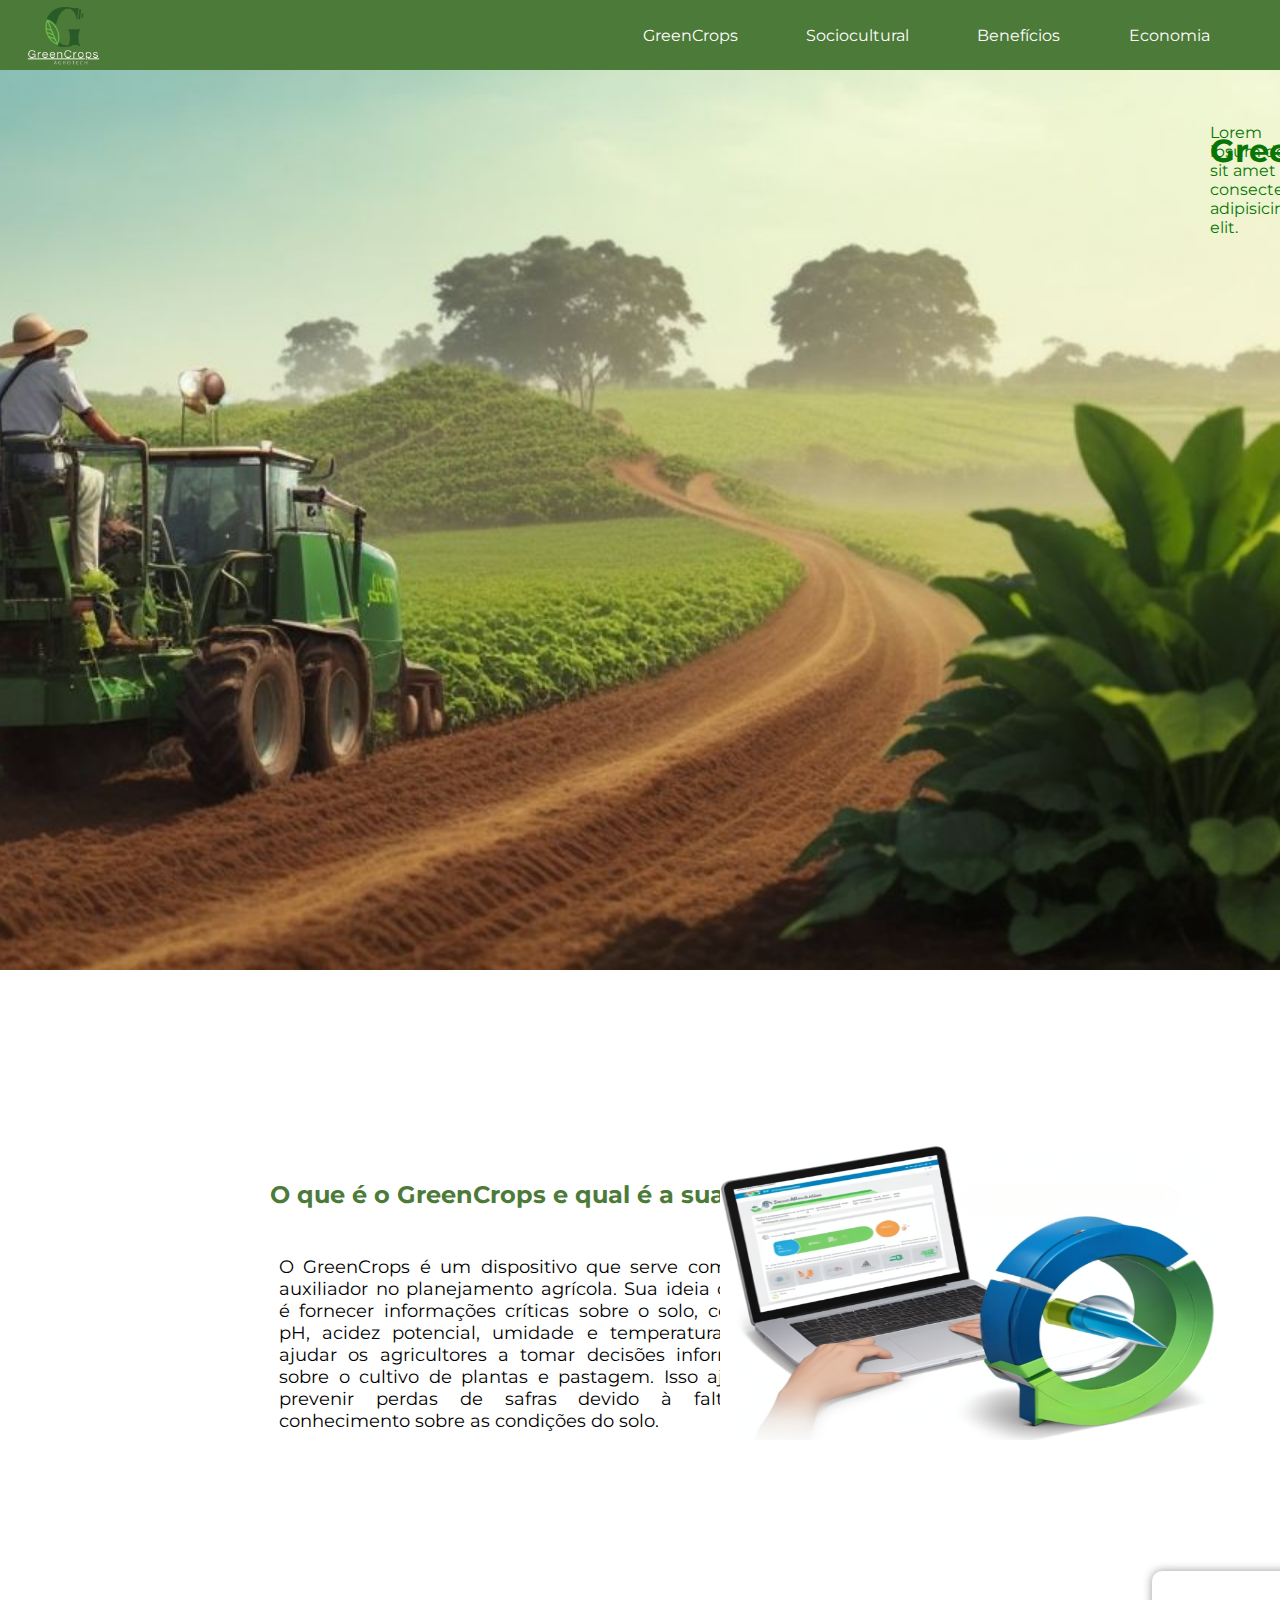
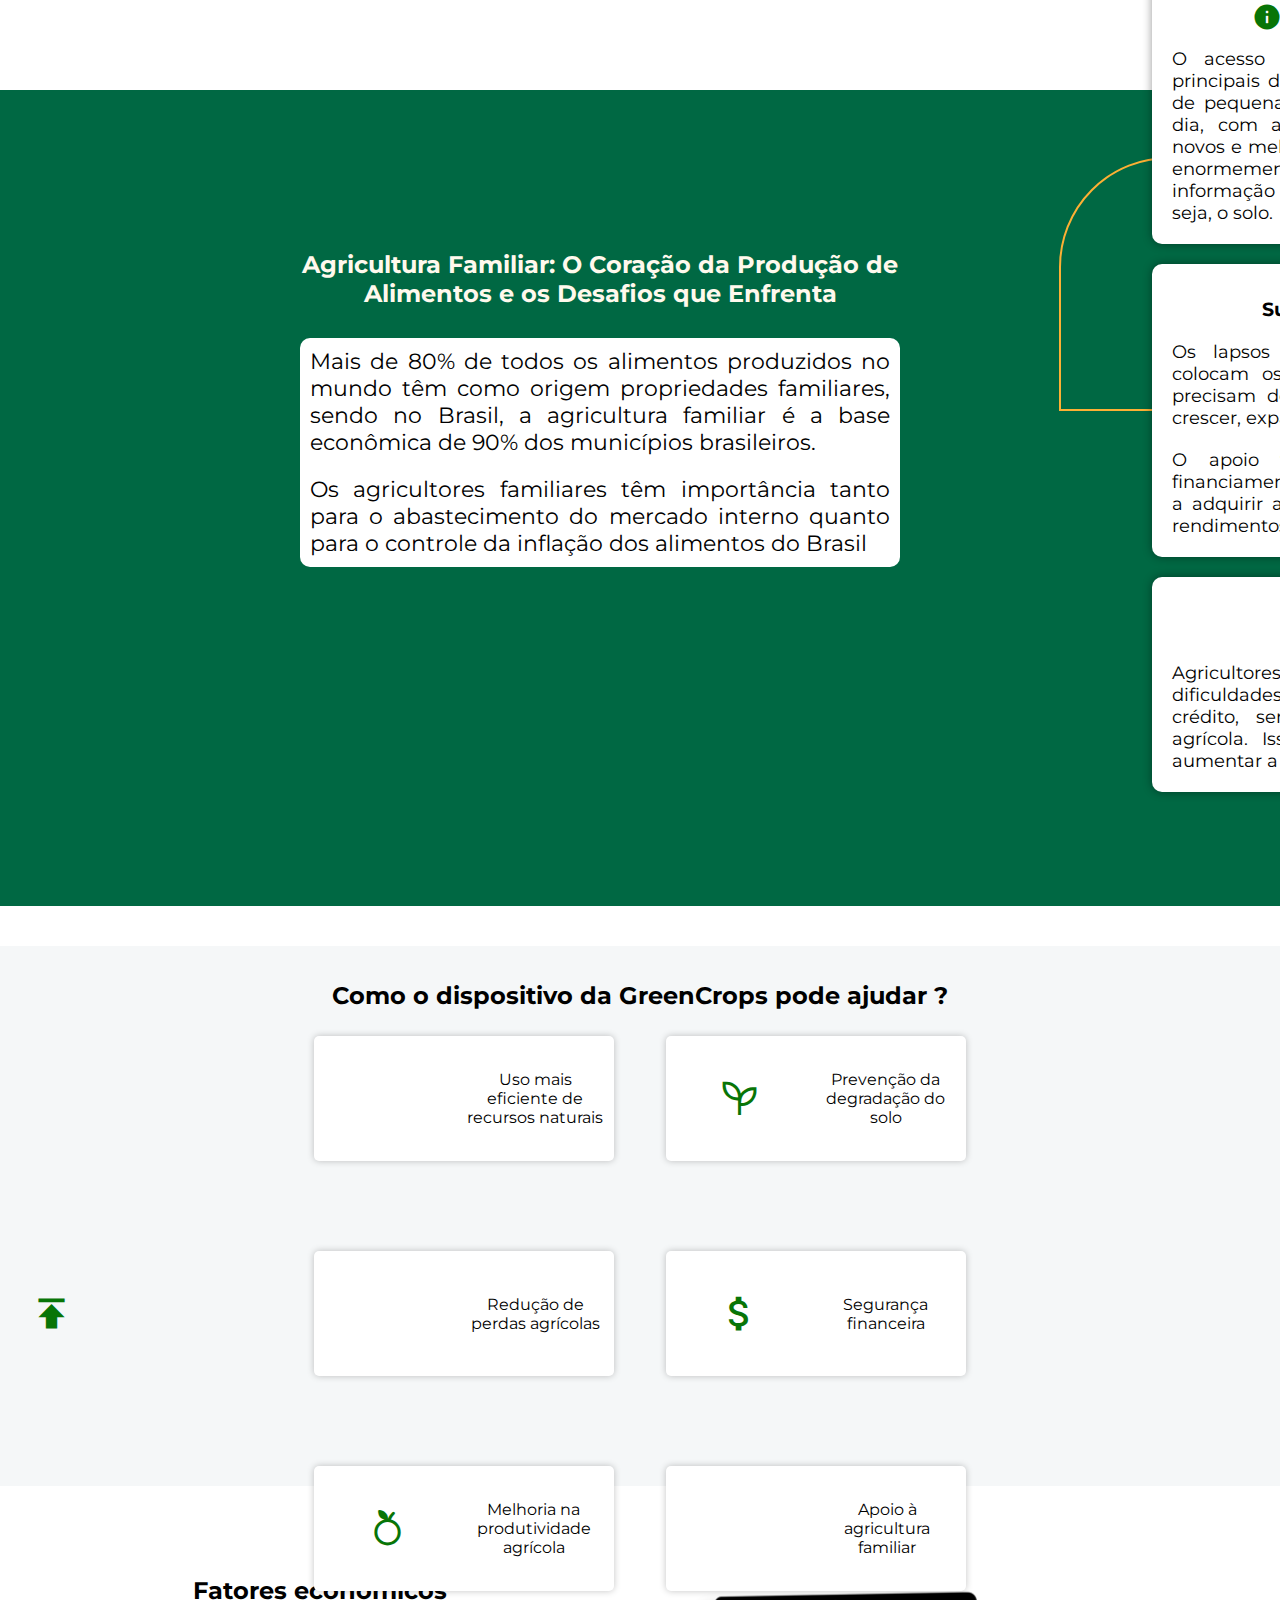
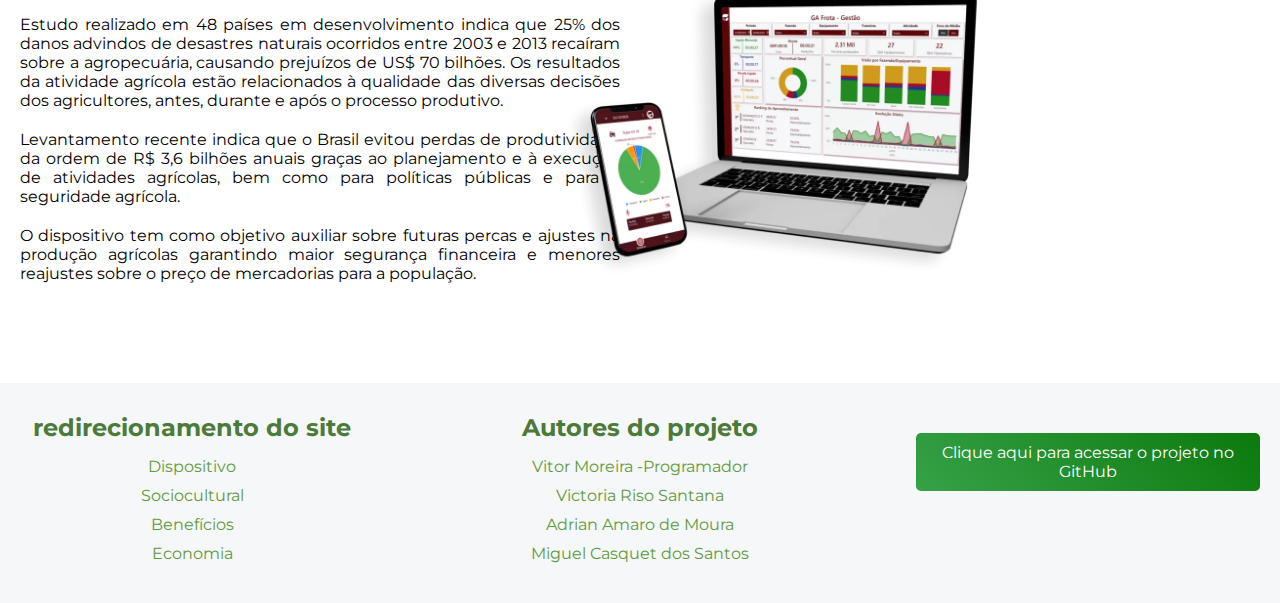
==== assets/index.html @ 0e56136f "DEUUU CERTO!!!!!!" ====
<!DOCTYPE html>
<html lang="pt-br">
<head>
    <meta charset="UTF-8">
    <meta name="viewport" content="width=device-width, initial-scale=1.0">
    <title>Projeto GreenCrops</title>
    <link rel="stylesheet" href="style.css">
    <link rel="stylesheet" href="../assets/animações.css">
    <link rel="shortcut icon" href="../conteúdo/Imagens/semeando.png" type="image/x-icon">
    <link href="https://fonts.googleapis.com/icon?family=Material+Icons" rel="stylesheet">
    <link rel="stylesheet" href="https://fonts.googleapis.com/css2?family=Material+Symbols+Outlined:opsz,wght,FILL,GRAD@20..48,100..700,0..1,-50..200" />
</head>
<body>
    <header>
        <nav>
            <div id="logo">

            </div>
            <ul class="menu-list">
                <li><a href="#container-inicio" class="scroll-adjust">GreenCrops</a></li>
                <li><a href="#container-elements-especial" class="scroll-adjust">Sociocultural</a></li> 
                <li><a href="#container-GrenCrops-ajuda">Benefícios</a></li>
                <li><a href="#container-economia">Economia</a></li>
            </ul>
        </nav>
    </header>
    <main>
        <div id="container-inicio">
            <h1>GreenCrops</h1>
            <p>Lorem ipsum dolor sit amet consectetur adipisicing elit.</p> <!--Frase a ser decidida aqui-->
            <div id="imagem-inicio">
                
            </div>
        </div>
        <div class="container-elements">
            <div id="dispositivo-container">
                <h2>O que é o GreenCrops e qual é a sua ideia central?</h2> <!--Talvez alterar o titulo-->
                <p>O GreenCrops é um dispositivo que serve como um auxiliador no planejamento agrícola. Sua ideia central é fornecer informações críticas sobre o solo, como o pH, acidez potencial, umidade e temperatura, para ajudar os agricultores a tomar decisões informadas sobre o cultivo de plantas e pastagem. Isso ajuda a prevenir perdas de safras devido à falta de conhecimento sobre as condições do solo.</p> 
            </div>
            <picture>
                <source media="(max-width: 670px)" srcset="#">
                <img src="../conteúdo/Imagens/imagem-dispositivo.png" alt="imagem-dispositivo">
            </picture>
        </div>
        <div id="container-elements-especial">
            <h2>Agricultura Familiar: O Coração da Produção de Alimentos e os Desafios que Enfrenta</h2>
            <div id="texto-ecossistema">
                <p>Mais de 80% de todos os alimentos produzidos no mundo têm como origem propriedades familiares, sendo no Brasil, a agricultura familiar é a base econômica de 90% dos municípios brasileiros.</p>
                <p> Os agricultores familiares têm importância tanto para o abastecimento do mercado interno quanto para o controle da inflação dos alimentos do Brasil</p>
            </div>
            <div id="bloco-amarelo">
                
            </div>
            <div class="caixas-ecossistema" id="caixa1">
                <div class="icone-ecossistema">
                    <span class="material-icons" id="icon1">
                        info
                    </span>
                </div>
                <div id="titulo01">
                    <h3>Falta de informação</h3>
                </div>
                <p>O acesso limitado à informação é um dos principais desafios que a maioria dos agricultores de pequena e grande escala enfrentam hoje em dia, com a maioria dos agricultores perdendo novos e melhores métodos de cultivo, o que limita enormemente sua produção, além da pouca informação sobre o tipo de meio de produção, ou seja, o solo.</p> 
            </div>
            <div class="caixas-ecossistema">
                <div class="icone-ecossistema">
                    <span class="material-icons" id="icon2">
                        savings
                    </span>                    
                </div>
                <div id="titulo02">
                    <h3>Suporte financeiro insuficiente</h3>
                </div>
                <p>Os lapsos encontrados nas práticas agrícolas colocam os agricultores em situações em que precisam de apoio financeiro para que possam crescer, expandir e melhorar seus rendimentos.</p>
                <p> O apoio financeiro, seja pelo governo ou financiamento privado, ajuda muito os agricultores a adquirir as melhores práticas e sementes para rendimentos agrícolas mais fáceis e produtivos</p>
            </div>
            <div class="caixas-ecossistema">
                <div class="icone-ecossistema">
                    <span class="material-icons" id="icon3">
                        agriculture
                    </span>
                </div>
                <div id="titulo03">
                    <h3>Falta de acesso a recursos</h3>
                </div>
                <p>Agricultores familiares muitas vezes enfrentam dificuldades no acesso a recursos, como terra, crédito, sementes de qualidade e tecnologia agrícola. Isso pode limitar sua capacidade de aumentar a produtividade.</p>
            </div>
        </div>
        <div id="container-GrenCrops-ajuda">
            <h2>Como o dispositivo da GreenCrops pode ajudar ?</h2>
            <div id="container-itens">
                <div class="itens">
                    <span class="material-icons">
                        water_drop
                    </span>
                    <p>Uso mais eficiente de recursos naturais</p>
                </div>
                <div class="itens">
                    <span class="material-symbols-outlined">
                        psychiatry
                    </span>
                    <p>Prevenção da degradação do solo</p>
                </div>
                <div class="itens">
                    <span class="material-icons">
                        published_with_changes
                    </span>
                    <p>Redução de perdas agrícolas</p>
                </div>
                <div class="itens">
                    <span class="material-icons">
                        attach_money
                    </span>
                    <p>Segurança financeira</p>
                </div>
                <div class="itens">
                    <span class="material-symbols-outlined">
                        nutrition
                    </span>
                    <p>Melhoria na produtividade agrícola</p>
                </div>
                <div class="itens">
                    <span class="material-icons">
                        front_loader
                    </span>
                    <p>Apoio à agricultura familiar</p>
                </div>
            </div>
        </div>
        <div id="container-economia">
            <div id="conteudo-economia">
                <h2>Fatores econômicos</h2>
                <p>Estudo realizado em 48 países em desenvolvimento indica que 25% dos danos advindos de desastres naturais ocorridos entre 2003 e 2013 recaíram sobre a agropecuária, causando prejuízos de US$ 70 bilhões. Os resultados da atividade agrícola estão relacionados à qualidade das diversas decisões dos agricultores, antes, durante e após o processo produtivo.</p>
                <p>Levantamento recente indica que o Brasil evitou perdas de produtividade da ordem de R$ 3,6 bilhões anuais graças ao planejamento e à execução de atividades agrícolas, bem como para políticas públicas e para a seguridade agrícola. </p>
                <p>O dispositivo tem como objetivo auxiliar sobre futuras percas e ajustes na produção agrícolas garantindo maior segurança financeira e menores reajustes sobre o preço de mercadorias para a população.</p>
            </div>
            <div id="imagem-economia">
                <img src="../conteúdo/Imagens/GreenCrops.webp" alt="imagem ralacionada a economia">
            </div>
        </div>
    </main>
    <footer>
        <div id="redirecionamento">
            <h3>redirecionamento do site</h3>
            <ul>
                <li><a href="#container-inicio" class="scroll-adjust">Dispositivo</a></li>
                <li><a href="#container-elements-especial" class="scroll-adjust">Sociocultural</a></li>
                <li><a href="#container-GrenCrops-ajuda">Benefícios</a></li>
                <li><a href="#container-economia">Economia</a></li>
            </ul>
        </div>
        <div>
            <h3>Autores do projeto</h3>
            <ul>
                <li><a href="https://github.com/DEVitor0">Vitor Moreira -Programador</a></li>
                <li><a href="#">Victoria Riso Santana</a></li>
                <li><a href="#">Adrian Amaro de Moura</a></li>
                <li><a href="#">Miguel Casquet dos Santos</a></li>
            </ul>
        </div>
        <div id="projeto-github">
            <a href="https://github.com/DEVitor0/Projeto-GreenCrops" target="_blank">Clique aqui para acessar o projeto no GitHub</a>
        </div>
    </footer>
</body>
<script src="script.js"></script>
</html>
---- assets/style.css ----
@charset "UTF-8";

@import url('https://fonts.googleapis.com/css2?family=Montserrat&display=swap');

* {
    padding: 0;
    margin: 0;
}

:root {
    --cor-menu: #ffffff;
    --cor-fundo: #F5F7F8;
    --cor0: #FFF9ED;
    --cor1: #4c7a39;
    --cor2: #619a3d;
    --cor3: #087507;
    --fonte: 'Montserrat', sans-serif;
    /*Escolher uma fonte para o site*/
}

html, body {
    overflow-x: hidden;
    font-family: var(--fonte);
}

nav {
    width: 100vw;
    height: 70px;
    background-color: var(--cor1);
    display: flex;
    flex-direction: row;
    flex-wrap: nowrap;
    justify-content: space-evenly;
    align-items: flex-end;
    gap: 30vw;
    /*Use gap caso queira jogar mais para direita o elemento*/
}

#logo {
    background-image: url("../conteúdo/Imagens/Verde e Laranja Minimalista Agricultura Logo/4.png");
    background-size: cover;
    width: 150px;
    height: 114px;
    position: relative;
    top: 4px;
    right: 50px;
}


nav a {
    text-decoration: none;
    margin: 1.5vw;
    padding-right: 13px;
    padding-left: 13px;
    color: var(--cor-menu);
    position: relative;
    top: -15px;
}

.menu-list a:hover:before {
    content: "";
    position: absolute;
    width: 100%;
    height: 2px;
    background-color: var(--cor0); 
    bottom: -5px;
    left: 0;
    transform: scaleX(0);
    transform-origin: 0 50%;
    transition: transform 0.25s;
    z-index: 1;
  }
  
  .menu-list a:hover:before {
    transform: scaleX(1);
  }
  
  .menu-list a:before {
    content: "";
    position: absolute;
    width: 100%;
    height: 2px; 
    background-color: var(--cor0); 
    bottom: -5px;
    left: 0;
    transform: scaleX(0); 
    transform-origin: 0 50%; 
    transition: transform 0.25s;
    z-index: 1;
  }  

nav > ul > li {
    display: inline-block;
    position: relative;
    top: -10px;
}

main {
    width: 100vw;
    height: 100%;
}

#container-inicio {
    color: var(--cor3);
    position: relative;
}

#imagem-inicio {
    position: relative;
    width: 100%;
    height: 900px;
    z-index: 1;
    background-image: url("../conteúdo/Imagens/imagem-inicial2.jpeg");
    background-size: cover;
    background-repeat: no-repeat;
    background-position: center right;
}

#container-inicio > p {
    color: var(--cor3);
    position: absolute;
    top: 110px; 
    left: 1210px;
    transform: translate(0, -50%); 
    z-index: 2; 
}

#container-inicio > h1 {
    color: var(--cor3);
    position: absolute;
    top: 80px; 
    left: 1210px;
    transform: translate(0, -50%); 
    z-index: 2; 
}

.container-elements {
    width: 100vw;
    height: 80vh;
    display: flex;
}

#dispositivo-container, picture {
    height: 100%;
    width: 50vw;
}

#dispositivo-container > h2{
    position: relative;
    color: var(--cor1);
    top: 210px;
    left: 270px;
}

#dispositivo-container > p {
    max-width: 500px;
    text-align: justify;
    font-size: 18px;
    margin: 27px 0px 10px;
    position: relative;
    top: 230px;
    left: 279px;
}

picture > img {
    position: relative;
    top: 170px;
    left: 80px;
    width: 500px;
    height: 300px;
}

#container-elements-especial {
    width: 1903px;
    height: 816px;
    background-color: #006843;

    display: flex;
    flex-direction: column;
    align-items: flex-end;
    z-index: 1;
}

#bloco-amarelo {
    width: 700px;
    min-height: unset;
    padding-bottom: 250px;
    border: 2px solid #FDB034;
    border-top-left-radius: 110px;
    border-bottom-right-radius: 110px;
    z-index: 2;
    position: relative;
    top: -220px;
    right: 140px;
}

.caixas-ecossistema {
    width: 481px;
    height: 554px;
    border-radius: 10px;
    margin-bottom: 20px;
    position: relative;
    right: 250px;
    bottom: 660px;
    background-color: #ffffff;
    box-shadow: 0px 0px 10px rgba(0, 0, 0, 0.411);
    padding: 10px;
    z-index: 3;
}

#icon1 {
    font-size: 30px;
    position: relative;
    top: 21px;
    left: 90px;
    color: var(--cor3);
}

#icon2 {
    font-size: 30px;
    position: relative;
    top: 21px;
    left: 40px;
    color: var(--cor3);
}

#icon3 {
    font-size: 38px;
    position: relative;
    top: 21px;
    left: 40px;
    color: var(--cor3);
}

#titulo01 > h3 {
    position: relative;
    left: 150px;
    top: -10px;
}

#titulo02 > h3 {
    position: relative;
    left: 100px;
    top: -10px;
}

#titulo03 > h3 {
    position: relative;
    left: 130px;
    top: -11px;
}

.caixas-ecossistema > p {
    font-size: 18px;
    padding: 10px;
    text-align: justify;
}

#container-elements-especial > h2 {
    width: 600px;
    align-self: flex-start;
    position: relative;
    top: 160px;
    left: 300px;
    color: var(--cor0);
    text-align: center;
}

#texto-ecossistema {
    align-self: flex-start;
    position: relative;
    top: 190px;
    left: 300px;
    width: 600px;
    height: 500px;
    color: black;
    background-color: white;
    border-radius: 10px;

}

#texto-ecossistema > p {
    font-size: 22px;
    padding: 10px;
    text-align: justify;
}

#container-GrenCrops-ajuda {
    width: 100vw;
    height: 60vh;
    margin-top: 40px;
    background-color: var(--cor-fundo);
    position: relative;
}

#container-GrenCrops-ajuda > h2 {
    position: absolute;
    top: 9%;
    left: 50%;
    transform: translate(-50%, -50%);
}

#container-itens {
    width: 55vw;
    height: 50vh;
    display: flex;
    flex-direction: row;
    flex-wrap: wrap;
    justify-content: space-around;
    align-items: center;
    margin: auto;
}

.itens {
    width: 300px;
    height: 125px;
    background-color: white;
    margin-top: 10vh;
    border-radius: 5px;
    box-shadow: 0px 0px 7px rgba(0, 0, 0, 0.233);
    display: flex;
}

.itens > .material-icons, .itens > .material-symbols-outlined {
    width: 50%;
    height: 100%;
    font-size: 5vh;
    display: flex; 
    text-align: center; 
    align-items: center;
    justify-content: center;
    color: #087507;
}

.itens > p {
    width: 50%;
    height: 100%;
    text-align: center; 
    display: flex; 
    align-items: center;
    padding-right: 7.3px;
}

#container-economia {
    width: 100%;
    height: 100%;
    margin-top: 10vh;
    margin-bottom: 10vh;
    display: flex;
}

#conteudo-economia {
width: 50vw; 
height: 80%; 
display: flex;
flex-direction: column;
justify-content: center;
align-items: center;
text-align: justify;
}
  
#conteudo-economia h2 {
    margin: 0;
}

#conteudo-economia p {
    max-width: 600px;
    padding: 10px;
}
  
#imagem-economia {
width: 50vw;
height: 80%;
display: flex;
justify-content: center;
align-items: center;
}
  
#imagem-economia img {
width: 500px;
height: 300px;
display: block;
margin-right: 25vw;
}

/* Estilo para o footer */
footer {
    background-color: #F5F7F8;
    padding: 30px 0;
    color: var(--cor3);
    display: flex;
    justify-content: space-between;
    flex-wrap: wrap;
}

/* Estilo para as seções do footer */
footer div {
    width: 30%; /* Divide o footer em três colunas */
    padding: 0 20px;
    box-sizing: border-box;
    text-align: center;
}

/* Estilo para os títulos do footer */
footer h3 {
    font-size: 24px;
    margin-bottom: 15px;
    color: var(--cor1);
}

/* Estilo para a lista de links no footer */
footer ul {
    list-style: none;
    padding: 0;
}

/* Estilo para os links no footer */
footer a {
    text-decoration: none;
    color: var(--cor2);
    display: block;
    margin-bottom: 10px;
    transition: color 0.3s;
}

/* Efeito de hover para os links no footer */
footer a:hover {
    color: var(--cor1);
}

/* Estilo para os links externos no footer */
footer a.external-link {
    color: var(--cor3);
    font-weight: bold;
}

/* Animação de risco para os nomes dos autores */
footer li a {
    position: relative;
    overflow: hidden;
    text-decoration: none; /* Remova a decoração do link */
}

footer li a:before {
    content: "";
    position: absolute;
    width: 100%;
    height: 2px;
    background-color: var(--cor0);
    bottom: -5px;
    left: 0;
    transform: scaleX(0);
    transform-origin: 0 50%;
    transition: transform 0.25s;
    z-index: 1;
}

footer li a:hover:before {
    transform: scaleX(1);
}

#projeto-github a {
    display: inline-block;
    text-decoration: none;
    padding: 10px 20px;
    border-radius: 5px;
    margin-top: 20px;
    background: linear-gradient(45deg, #3CA851, #087507, #3CA851, #087507);
    background-size: 400% 200%;
    transition: 1.5s cubic-bezier(0.5, 0.1, 0.4, 0.9);
    color: #FFF;
    position: relative;
    overflow: hidden;
}

#projeto-github a:hover {
    transform: translateY(-5px);
    box-shadow: 0 5px 10px rgba(0, 0, 0, 0.2);
    animation: brilho 3.5s ease-in infinite;
}

@keyframes brilho {
    0% {
        background-position: 0 0;
    }
    100% {
        background-position: 100% 0;
    }
}
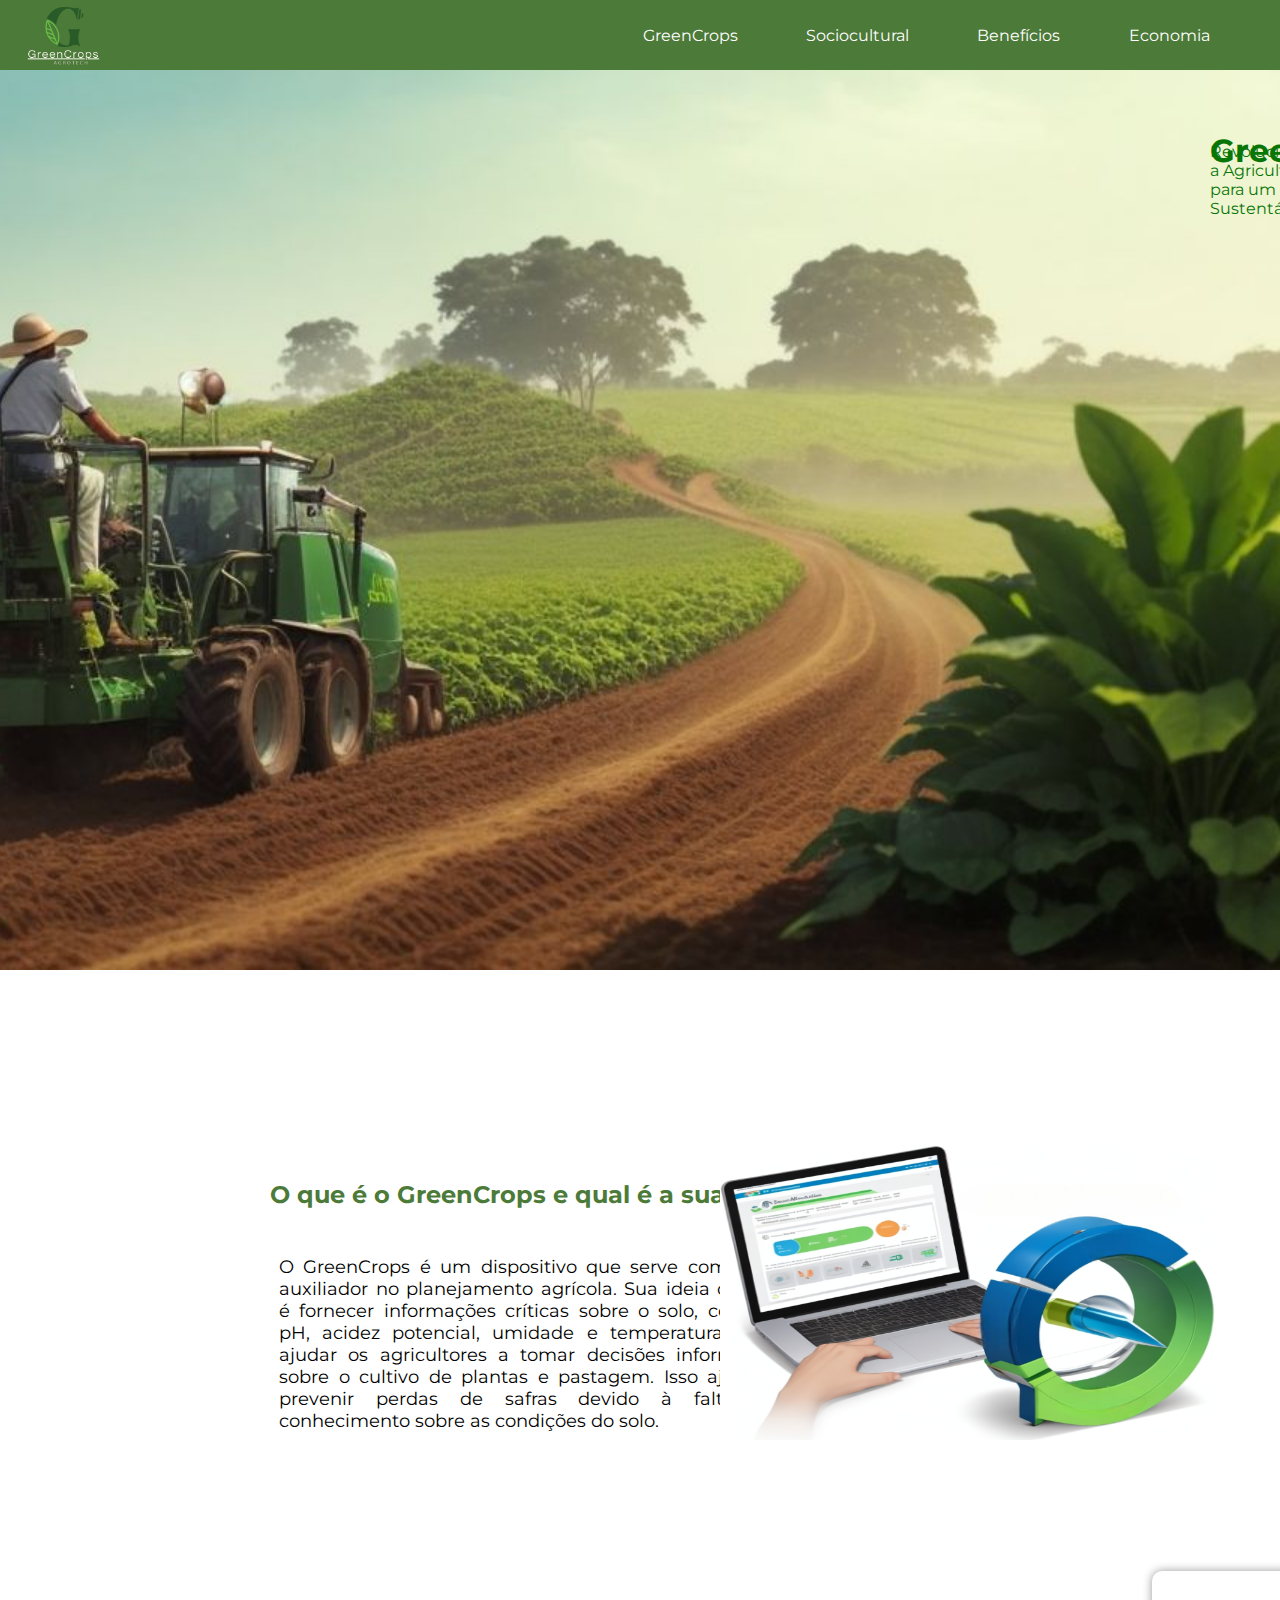
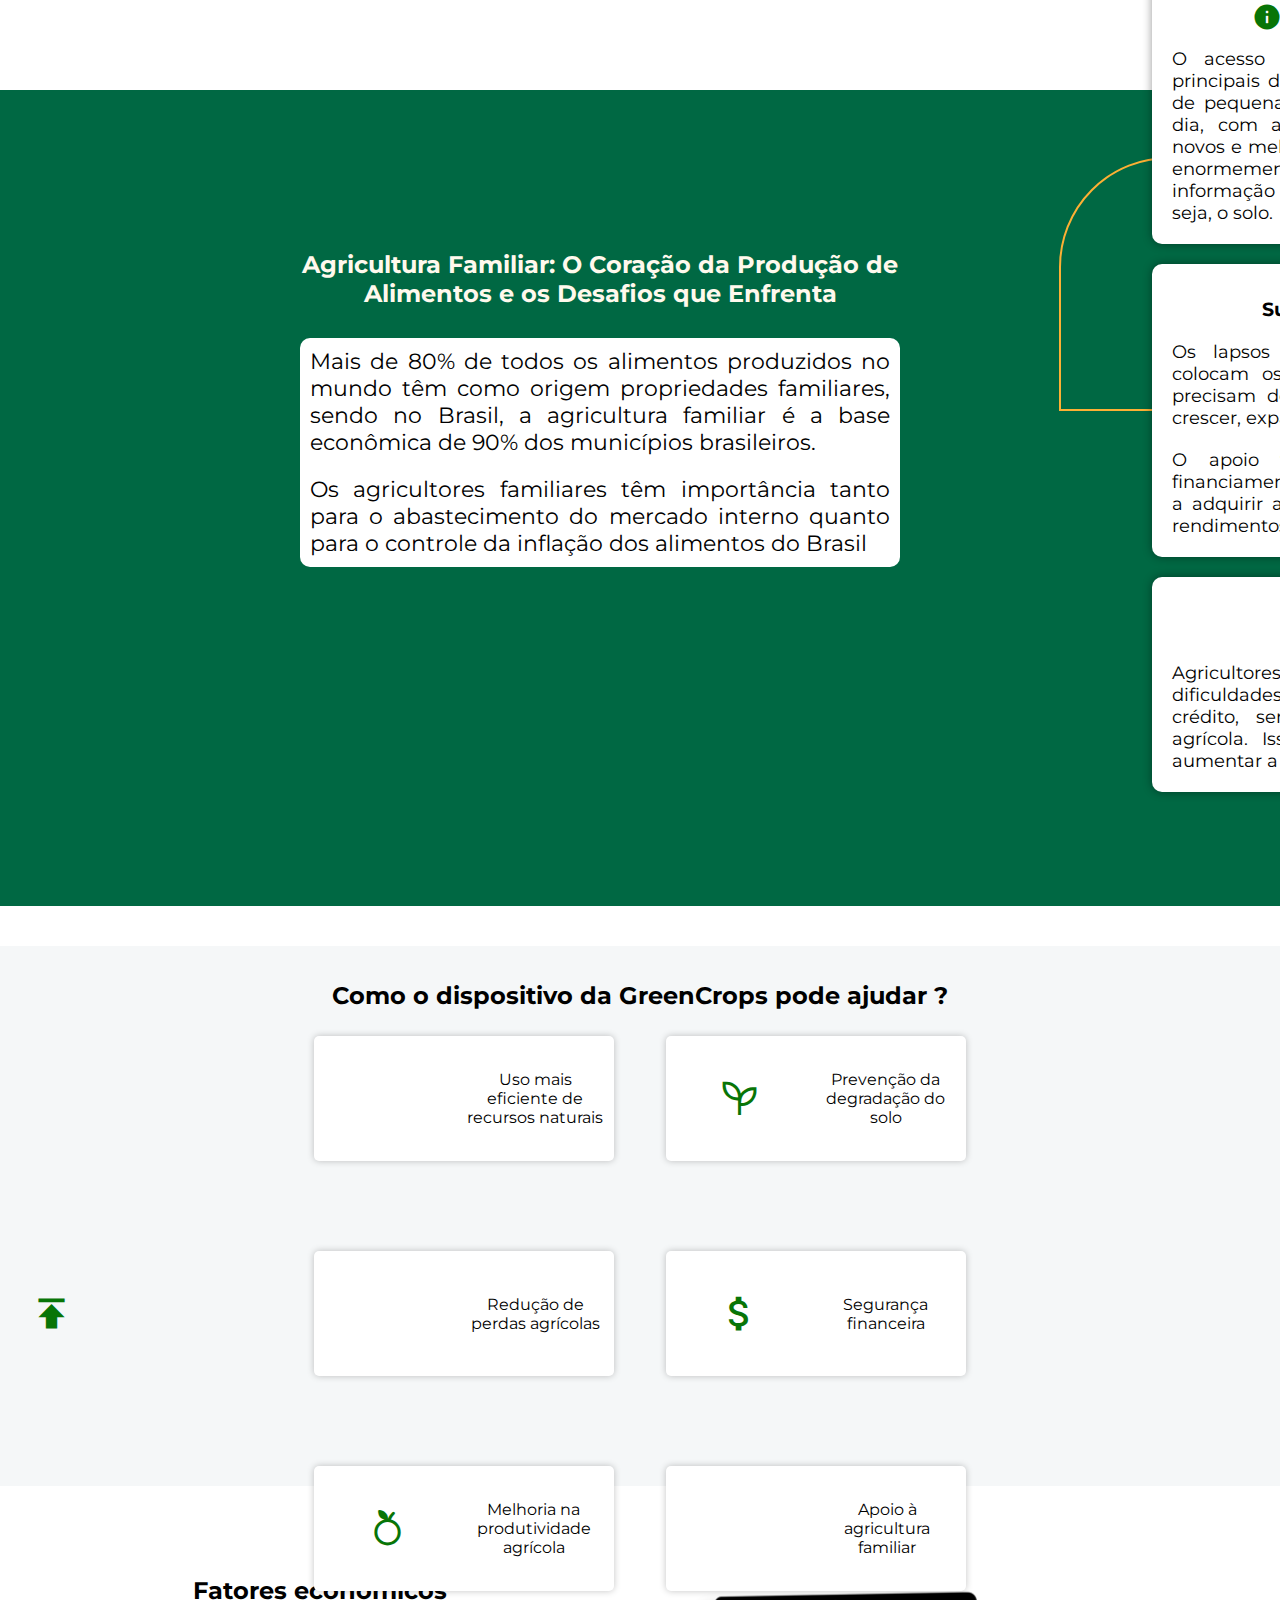
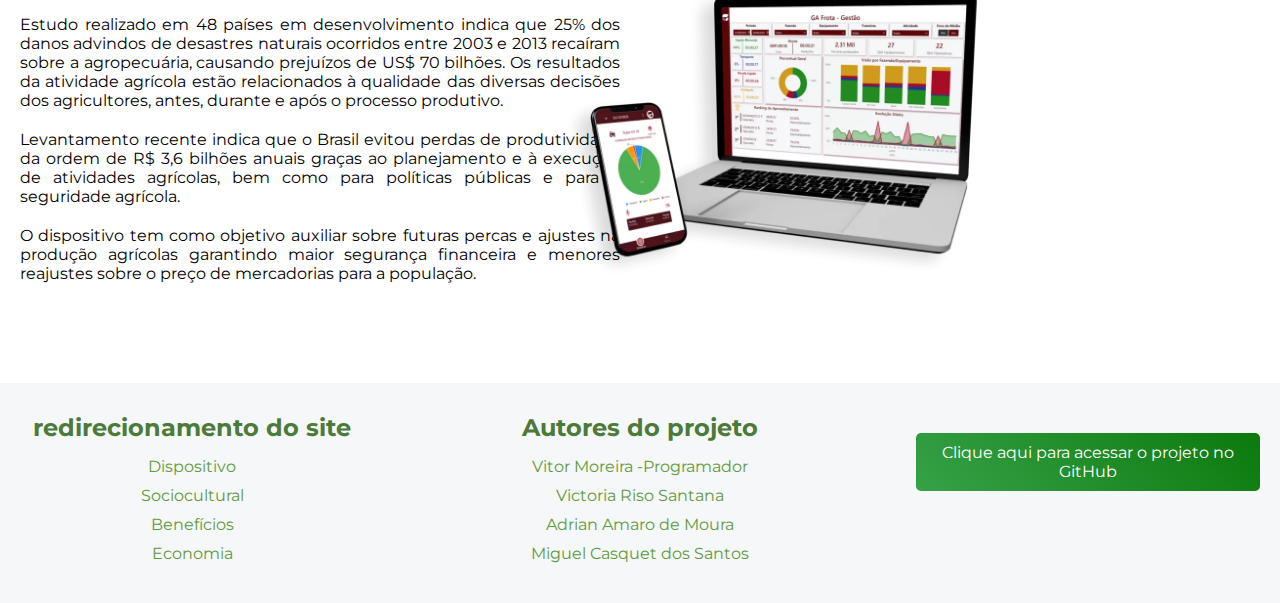
==== commit cf619bfa: "resolução do problema para o menu hamburguinho" ====
--- a/assets/index.html
+++ b/assets/index.html
@@ -4,8 +4,9 @@
     <meta charset="UTF-8">
     <meta name="viewport" content="width=device-width, initial-scale=1.0">
     <title>Projeto GreenCrops</title>
-    <link rel="stylesheet" href="style.css">
-    <link rel="stylesheet" href="../assets/animações.css">
+    <link rel="stylesheet" href="../assets/estilos/style.css">
+    <link rel="stylesheet" href="../assets/estilos/celular.css">
+    <link rel="stylesheet" href="../assets/estilos/notebook.css">
     <link rel="shortcut icon" href="../conteúdo/Imagens/semeando.png" type="image/x-icon">
     <link href="https://fonts.googleapis.com/icon?family=Material+Icons" rel="stylesheet">
     <link rel="stylesheet" href="https://fonts.googleapis.com/css2?family=Material+Symbols+Outlined:opsz,wght,FILL,GRAD@20..48,100..700,0..1,-50..200" />
@@ -16,6 +17,11 @@
             <div id="logo">
 
             </div>
+            <div class="hamburger">
+                <span class="bar"></span>
+                <span class="bar"></span>
+                <span class="bar"></span>
+            </div>              
             <ul class="menu-list">
                 <li><a href="#container-inicio" class="scroll-adjust">GreenCrops</a></li>
                 <li><a href="#container-elements-especial" class="scroll-adjust">Sociocultural</a></li> 
@@ -26,15 +32,15 @@
     </header>
     <main>
         <div id="container-inicio">
-            <h1>GreenCrops</h1>
-            <p>Lorem ipsum dolor sit amet consectetur adipisicing elit.</p> <!--Frase a ser decidida aqui-->
+            <h1 class="menu-hidden">GreenCrops</h1>
+            <p class="menu-hidden">Revolucionando a Agricultura para um Futuro Sustentável.</p>
             <div id="imagem-inicio">
                 
             </div>
         </div>
         <div class="container-elements">
             <div id="dispositivo-container">
-                <h2>O que é o GreenCrops e qual é a sua ideia central?</h2> <!--Talvez alterar o titulo-->
+                <h2>O que é o GreenCrops e qual é a sua ideia central?</h2>
                 <p>O GreenCrops é um dispositivo que serve como um auxiliador no planejamento agrícola. Sua ideia central é fornecer informações críticas sobre o solo, como o pH, acidez potencial, umidade e temperatura, para ajudar os agricultores a tomar decisões informadas sobre o cultivo de plantas e pastagem. Isso ajuda a prevenir perdas de safras devido à falta de conhecimento sobre as condições do solo.</p> 
             </div>
             <picture>
@@ -164,4 +170,5 @@
     </footer>
 </body>
 <script src="script.js"></script>
+<script src="celular.js"></script>
 </html>--- a/assets/estilos/style.css
+++ b/assets/estilos/style.css
@@ -0,0 +1,507 @@
+@charset "UTF-8";
+
+@import url('https://fonts.googleapis.com/css2?family=Montserrat&display=swap');
+
+* {
+    padding: 0;
+    margin: 0;
+    list-style: none;
+}
+
+:root {
+    --cor-menu: #ffffff;
+    --cor-fundo: #F5F7F8;
+    --cor0: #FFF9ED;
+    --cor1: #4c7a39;
+    --cor2: #619a3d;
+    --cor3: #087507;
+    --fonte: 'Montserrat', sans-serif;
+}
+
+html, body {
+    overflow-x: hidden;
+    font-family: var(--fonte);
+}
+
+nav {
+    width: 100vw;
+    height: 70px;
+    background-color: var(--cor1);
+    display: flex;
+    flex-direction: row;
+    flex-wrap: nowrap;
+    justify-content: space-evenly;
+    align-items: flex-end;
+    gap: 30vw;
+    /*Use gap caso queira jogar mais para direita o elemento*/
+}
+
+.hamburger {
+    display: none;
+    margin-bottom: 20px; 
+    flex-direction: column;
+    cursor: pointer;
+    position: relative;
+}
+
+.bar {
+    width: 25px;
+    height: 3px;
+    background-color: var(--cor-menu);
+    margin: 3px 0;
+    transition: 0.4s;
+}
+
+.hamburger.active .bar:nth-child(1) {
+    transform: translateY(9px) rotate(45deg);
+}
+
+.hamburger.active .bar:nth-child(2) {
+    opacity: 0;
+}
+
+.hamburger.active .bar:nth-child(3) {
+    transform: translateY(-9px) rotate(-45deg);
+}
+
+#logo {
+    background-image: url("/conteúdo/Imagens/Verde%20e%20Laranja%20Minimalista%20Agricultura%20Logo/4.png");
+    background-size: cover;
+    width: 150px;
+    height: 114px;
+    position: relative;
+    top: 4px;
+    right: 50px;
+}
+
+
+nav a {
+    text-decoration: none;
+    margin: 1.5vw;
+    padding-right: 13px;
+    padding-left: 13px;
+    color: var(--cor-menu);
+    position: relative;
+    top: -15px;
+}
+
+.menu-list a:hover:before {
+    content: "";
+    position: absolute;
+    width: 100%;
+    height: 2px;
+    background-color: var(--cor0); 
+    bottom: -5px;
+    left: 0;
+    transform: scaleX(0);
+    transform-origin: 0 50%;
+    transition: transform 0.25s;
+    z-index: 1;
+  }
+  
+  .menu-list a:hover:before {
+    transform: scaleX(1);
+  }
+  
+  .menu-list a:before {
+    content: "";
+    position: absolute;
+    width: 100%;
+    height: 2px; 
+    background-color: var(--cor0); 
+    bottom: -5px;
+    left: 0;
+    transform: scaleX(0); 
+    transform-origin: 0 50%; 
+    transition: transform 0.25s;
+    z-index: 1;
+  }  
+
+nav > ul > li {
+    display: inline-block;
+    position: relative;
+    top: -10px;
+}
+
+main {
+    width: 100vw;
+    height: 100%;
+}
+
+#container-inicio {
+    color: var(--cor3);
+    position: relative;
+}
+
+#imagem-inicio {
+    width: 100%;
+    height: 900px;
+    z-index: 1;
+    background-image: url("/conteúdo/Imagens/imagem-inicial2.jpeg");
+    background-size: cover;
+    background-repeat: no-repeat;
+    background-position: center right;
+}
+
+#container-inicio > p {
+    color: var(--cor3);
+    position: absolute;
+    top: 110px; 
+    left: 1210px;
+    transform: translate(0, -50%); 
+    z-index: 2; 
+}
+
+#container-inicio > h1 {
+    color: var(--cor3);
+    position: absolute;
+    top: 80px; 
+    left: 1210px;
+    transform: translate(0, -50%); 
+    z-index: 2; 
+}
+.container-elements {
+    width: 100vw;
+    height: 80vh;
+    display: flex;
+}
+
+#dispositivo-container, picture {
+    height: 100%;
+    width: 50vw;
+}
+
+#dispositivo-container > h2{
+    position: relative;
+    color: var(--cor1);
+    top: 210px;
+    left: 270px;
+}
+
+#dispositivo-container > p {
+    max-width: 500px;
+    text-align: justify;
+    font-size: 18px;
+    margin: 27px 0px 10px;
+    position: relative;
+    top: 230px;
+    left: 279px;
+}
+
+picture > img {
+    position: relative;
+    top: 170px;
+    left: 80px;
+    width: 500px;
+    height: 300px;
+}
+
+#container-elements-especial {
+    width: 1903px;
+    height: 816px;
+    background-color: #006843;
+
+    display: flex;
+    flex-direction: column;
+    align-items: flex-end;
+    z-index: 1;
+}
+
+#bloco-amarelo {
+    width: 700px;
+    min-height: unset;
+    padding-bottom: 250px;
+    border: 2px solid #FDB034;
+    border-top-left-radius: 110px;
+    border-bottom-right-radius: 110px;
+    z-index: 2;
+    position: relative;
+    top: -220px;
+    right: 140px;
+}
+
+.caixas-ecossistema {
+    width: 481px;
+    height: 554px;
+    border-radius: 10px;
+    margin-bottom: 20px;
+    position: relative;
+    right: 250px;
+    bottom: 660px;
+    background-color: #ffffff;
+    box-shadow: 0px 0px 10px rgba(0, 0, 0, 0.411);
+    padding: 10px;
+    z-index: 3;
+}
+
+#icon1 {
+    font-size: 30px;
+    position: relative;
+    top: 21px;
+    left: 90px;
+    color: var(--cor3);
+}
+
+#icon2 {
+    font-size: 30px;
+    position: relative;
+    top: 21px;
+    left: 40px;
+    color: var(--cor3);
+}
+
+#icon3 {
+    font-size: 38px;
+    position: relative;
+    top: 21px;
+    left: 40px;
+    color: var(--cor3);
+}
+
+#titulo01 > h3 {
+    position: relative;
+    left: 150px;
+    top: -10px;
+}
+
+#titulo02 > h3 {
+    position: relative;
+    left: 100px;
+    top: -10px;
+}
+
+#titulo03 > h3 {
+    position: relative;
+    left: 130px;
+    top: -11px;
+}
+
+.caixas-ecossistema > p {
+    font-size: 18px;
+    padding: 10px;
+    text-align: justify;
+}
+
+#container-elements-especial > h2 {
+    width: 600px;
+    align-self: flex-start;
+    position: relative;
+    top: 160px;
+    left: 300px;
+    color: var(--cor0);
+    text-align: center;
+}
+
+#texto-ecossistema {
+    align-self: flex-start;
+    position: relative;
+    top: 190px;
+    left: 300px;
+    width: 600px;
+    height: 500px;
+    color: black;
+    background-color: white;
+    border-radius: 10px;
+
+}
+
+#texto-ecossistema > p {
+    font-size: 22px;
+    padding: 10px;
+    text-align: justify;
+}
+
+#container-GrenCrops-ajuda {
+    width: 100vw;
+    height: 60vh;
+    margin-top: 40px;
+    background-color: var(--cor-fundo);
+    position: relative;
+}
+
+#container-GrenCrops-ajuda > h2 {
+    position: absolute;
+    top: 9%;
+    left: 50%;
+    transform: translate(-50%, -50%);
+}
+
+#container-itens {
+    width: 55vw;
+    height: 50vh;
+    display: flex;
+    flex-direction: row;
+    flex-wrap: wrap;
+    justify-content: space-around;
+    align-items: center;
+    margin: auto;
+}
+
+.itens {
+    width: 300px;
+    height: 125px;
+    background-color: white;
+    margin-top: 10vh;
+    border-radius: 5px;
+    box-shadow: 0px 0px 7px rgba(0, 0, 0, 0.233);
+    display: flex;
+}
+
+.itens > .material-icons, .itens > .material-symbols-outlined {
+    width: 50%;
+    height: 100%;
+    font-size: 5vh;
+    display: flex; 
+    text-align: center; 
+    align-items: center;
+    justify-content: center;
+    color: #087507;
+}
+
+.itens > p {
+    width: 50%;
+    height: 100%;
+    text-align: center; 
+    display: flex; 
+    align-items: center;
+    padding-right: 7.3px;
+}
+
+#container-economia {
+    width: 100%;
+    height: 100%;
+    margin-top: 10vh;
+    margin-bottom: 10vh;
+    display: flex;
+}
+
+#conteudo-economia {
+width: 50vw; 
+height: 80%; 
+display: flex;
+flex-direction: column;
+justify-content: center;
+align-items: center;
+text-align: justify;
+}
+  
+#conteudo-economia h2 {
+    margin: 0;
+}
+
+#conteudo-economia p {
+    max-width: 600px;
+    padding: 10px;
+}
+  
+#imagem-economia {
+width: 50vw;
+height: 80%;
+display: flex;
+justify-content: center;
+align-items: center;
+}
+  
+#imagem-economia img {
+width: 500px;
+height: 300px;
+display: block;
+margin-right: 25vw;
+}
+
+/* Estilo para o footer */
+footer {
+    background-color: #F5F7F8;
+    padding: 30px 0;
+    color: var(--cor3);
+    display: flex;
+    justify-content: space-between;
+    flex-wrap: wrap;
+}
+
+footer div {
+    width: 30%;
+    padding: 0 20px;
+    box-sizing: border-box;
+    text-align: center;
+}
+
+footer h3 {
+    font-size: 24px;
+    margin-bottom: 15px;
+    color: var(--cor1);
+}
+
+footer ul {
+    padding: 0;
+}
+
+footer a {
+    text-decoration: none;
+    color: var(--cor2);
+    display: block;
+    margin-bottom: 10px;
+    transition: color 0.3s;
+}
+
+footer a:hover {
+    color: var(--cor1);
+}
+
+footer a.external-link {
+    color: var(--cor3);
+    font-weight: bold;
+}
+
+footer li a {
+    position: relative;
+    overflow: hidden;
+    text-decoration: none;
+}
+
+footer li a:before {
+    content: "";
+    position: absolute;
+    width: 100%;
+    height: 2px;
+    background-color: var(--cor0);
+    bottom: -5px;
+    left: 0;
+    transform: scaleX(0);
+    transform-origin: 0 50%;
+    transition: transform 0.25s;
+    z-index: 1;
+}
+
+footer li a:hover:before {
+    transform: scaleX(1);
+}
+
+#projeto-github a {
+    display: inline-block;
+    text-decoration: none;
+    padding: 10px 20px;
+    border-radius: 5px;
+    margin-top: 20px;
+    background: linear-gradient(45deg, #3CA851, #087507, #3CA851, #087507);
+    background-size: 400% 200%;
+    transition: 1.5s cubic-bezier(0.5, 0.1, 0.4, 0.9);
+    color: #FFF;
+    position: relative;
+    overflow: hidden;
+}
+
+#projeto-github a:hover {
+    transform: translateY(-5px);
+    box-shadow: 0 5px 10px rgba(0, 0, 0, 0.2);
+    animation: brilho 3.5s ease-in infinite;
+}
+
+@keyframes brilho {
+    0% {
+        background-position: 0 0;
+    }
+    100% {
+        background-position: 100% 0;
+    }
+}
--- a/assets/estilos/celular.css
+++ b/assets/estilos/celular.css
@@ -0,0 +1,74 @@
+@media screen and (max-width: 767px) {
+    :root {
+        --cor-menu: #ffffff;
+        --cor-fundo: #F5F7F8;
+        --cor0: #FFF9ED;
+        --cor1: #4c7a39;
+        --cor2: #619a3d;
+        --cor3: #087507;
+        --fonte: 'Montserrat', sans-serif;
+    }
+
+    .hamburger {
+        display: flex;
+    }
+
+    .menu-list {
+        display: none;
+        flex-direction: column;
+        background-color: var(--cor1);
+        position: absolute;
+        top: 70px;
+        right: 0;
+        width: 100%;
+        z-index: 2;
+    }
+
+    .menu-list.active {
+        display: flex;
+    }
+
+    .menu-list li {
+        text-align: center;
+        margin: 10px 0;
+    }
+
+    .menu-list a {
+        padding: 10px;
+    }
+
+    .bar.active:nth-child(1) {
+        transform: translateY(8px) rotate(45deg);
+    }
+
+    .bar.active:nth-child(2) {
+        opacity: 0;
+    }
+
+    .bar.active:nth-child(3) {
+        transform: translateY(-8px) rotate(-45deg);
+    }
+
+    #imagem-inicio {
+        background-position: center;
+    }
+
+    #container-inicio > h1 {
+        top: 10vh;
+        left: 32vw;
+    }
+
+    #container-inicio > p {
+        width: 300px;
+        top: 18vh;
+        left: 32vw;
+    }
+
+    .menu-hidden {
+        z-index: 2;
+    }
+    .menu-list.active .menu-hidden {
+        z-index: -1; 
+    }
+
+}--- a/assets/estilos/notebook.css
+++ b/assets/estilos/notebook.css
@@ -0,0 +1,3 @@
+@media screen and (min-width: 900px) and (max-width: 1440px) {
+    
+}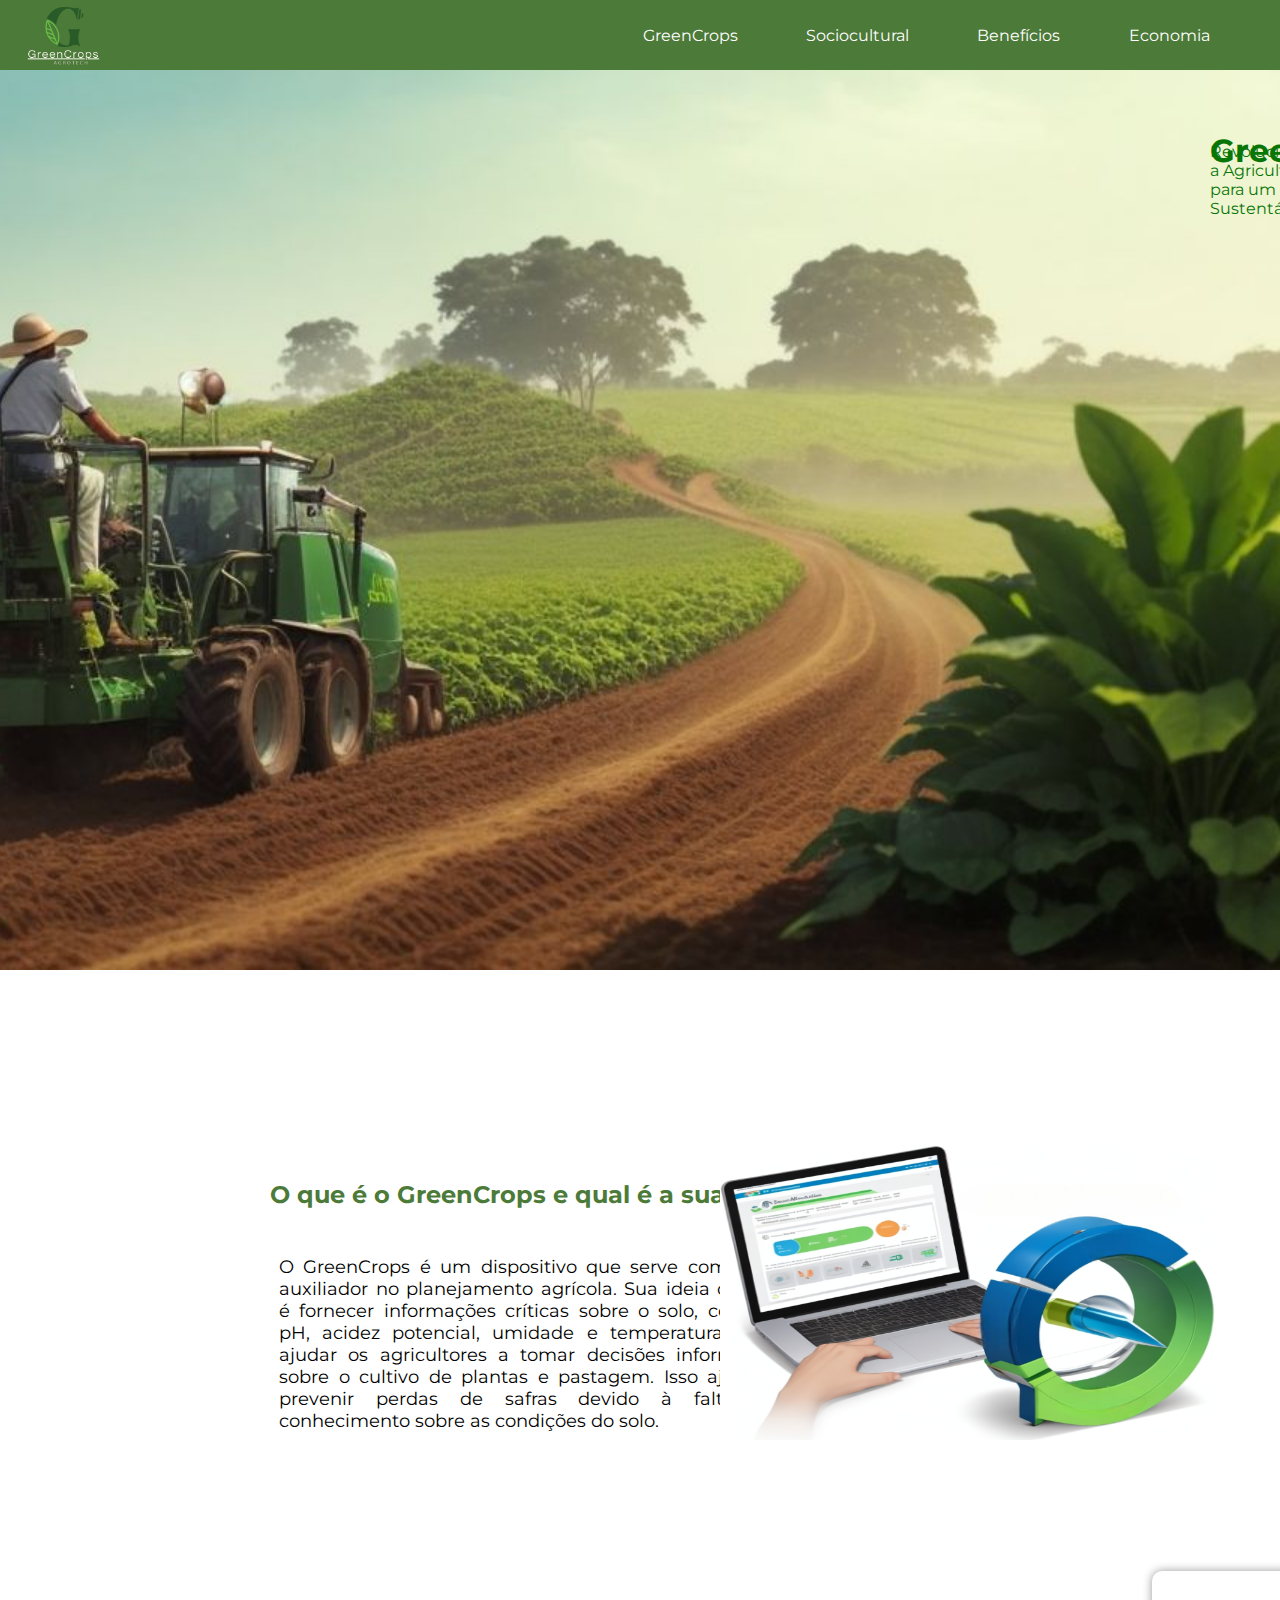
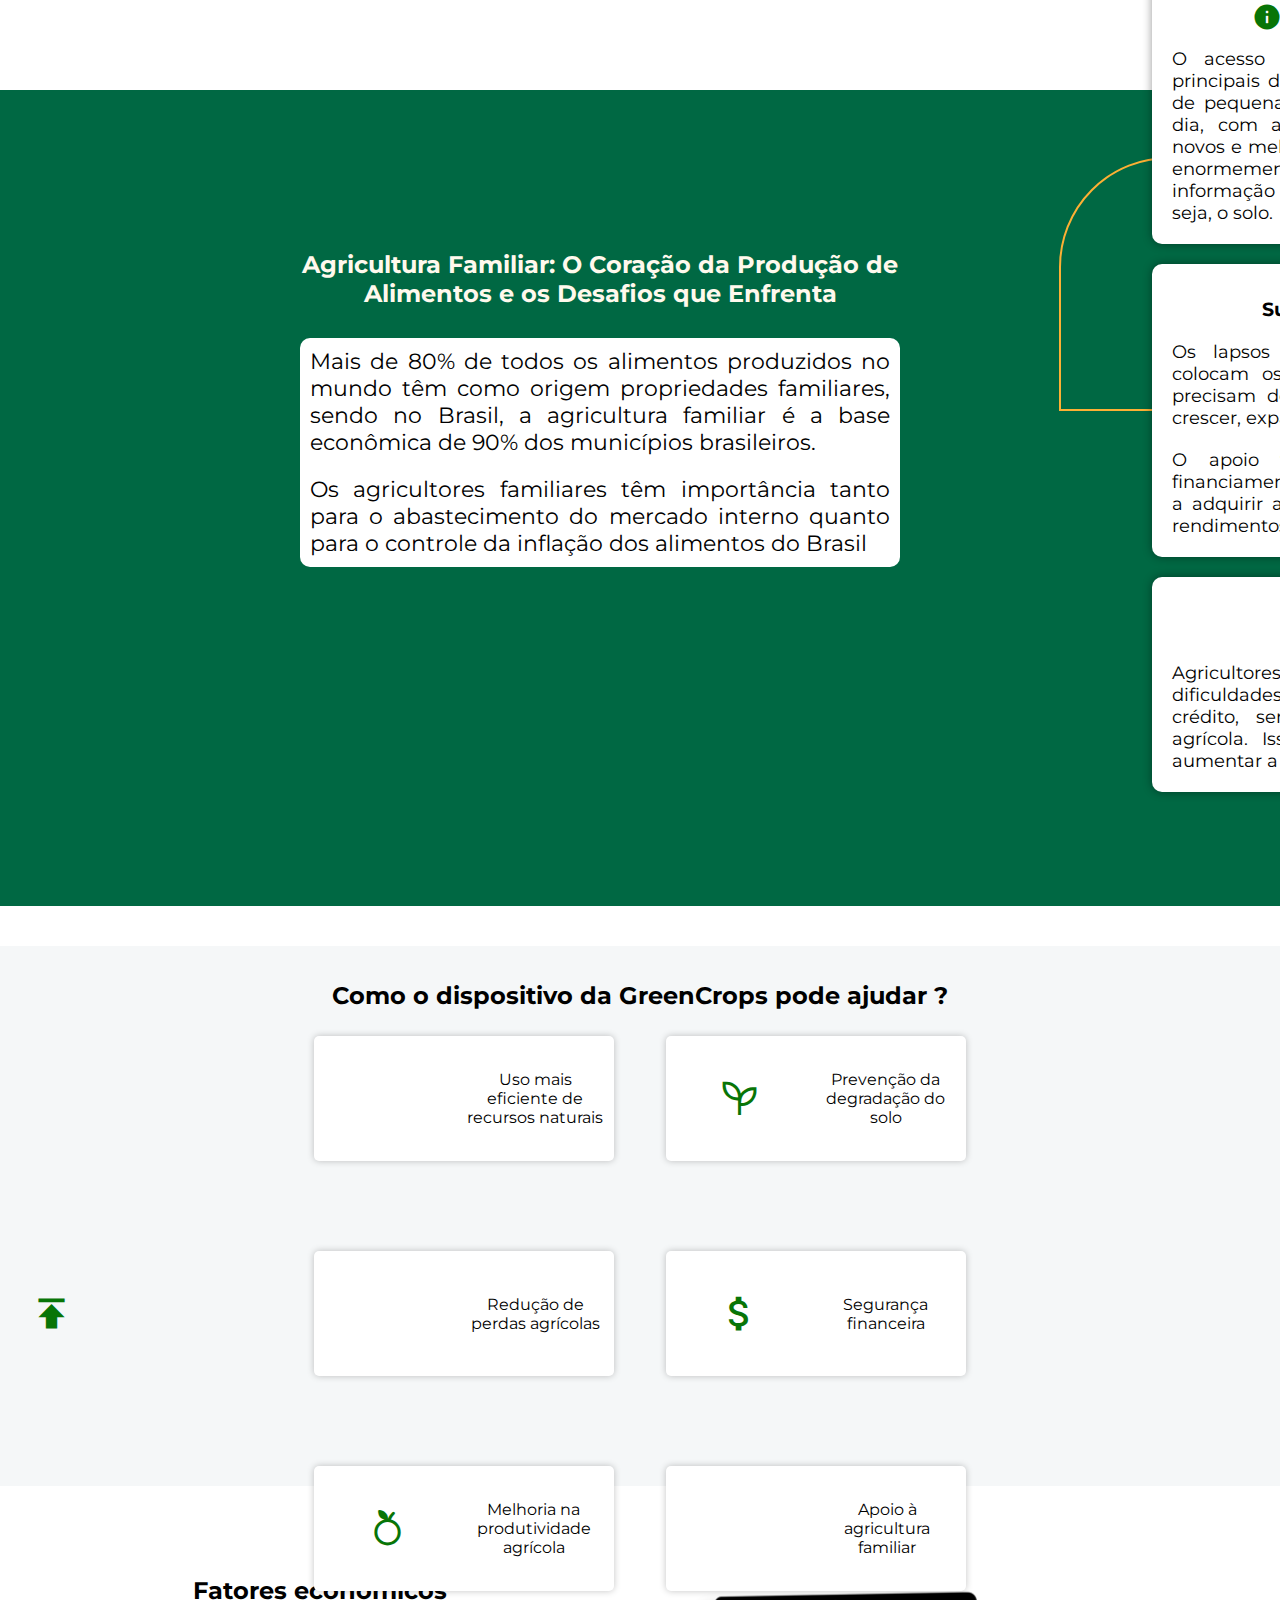
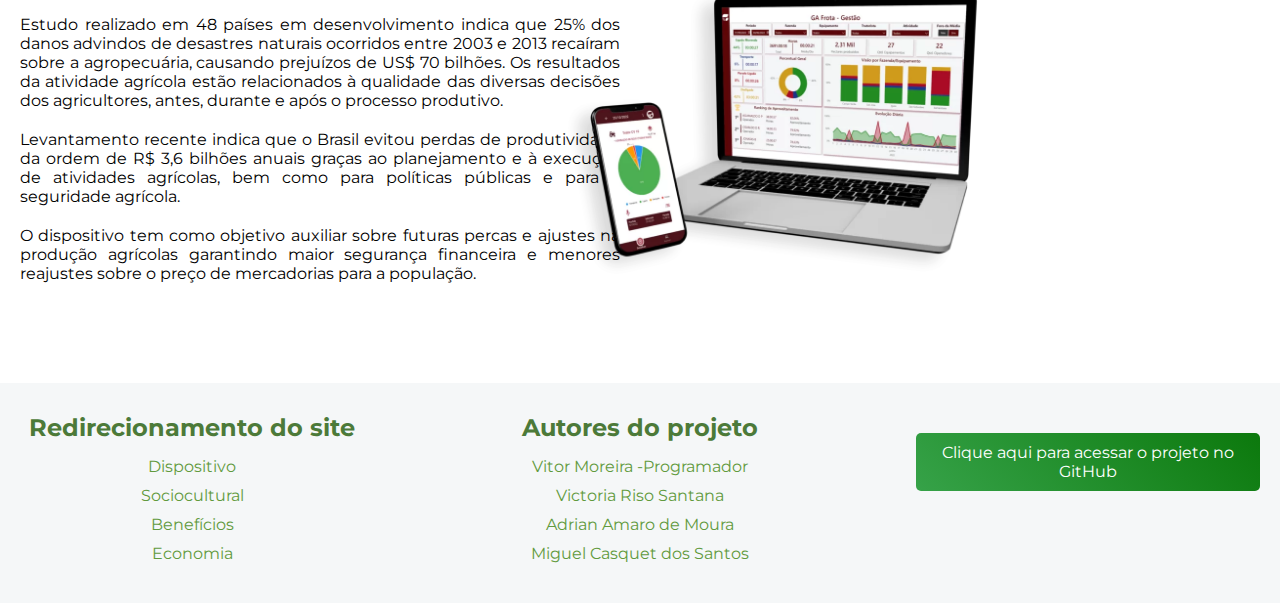
==== commit 5132e308: "resolução do problema de texto em container-inicio" ====
--- a/assets/index.html
+++ b/assets/index.html
@@ -44,7 +44,7 @@
                 <p>O GreenCrops é um dispositivo que serve como um auxiliador no planejamento agrícola. Sua ideia central é fornecer informações críticas sobre o solo, como o pH, acidez potencial, umidade e temperatura, para ajudar os agricultores a tomar decisões informadas sobre o cultivo de plantas e pastagem. Isso ajuda a prevenir perdas de safras devido à falta de conhecimento sobre as condições do solo.</p> 
             </div>
             <picture>
-                <source media="(max-width: 670px)" srcset="#">
+                <source media="(max-width: 670px)" srcset="../conteúdo/Imagens/imagem-dispositivo.png">
                 <img src="../conteúdo/Imagens/imagem-dispositivo.png" alt="imagem-dispositivo">
             </picture>
         </div>
@@ -147,7 +147,7 @@
     </main>
     <footer>
         <div id="redirecionamento">
-            <h3>redirecionamento do site</h3>
+            <h3>Redirecionamento do site</h3>
             <ul>
                 <li><a href="#container-inicio" class="scroll-adjust">Dispositivo</a></li>
                 <li><a href="#container-elements-especial" class="scroll-adjust">Sociocultural</a></li>
--- a/assets/estilos/style.css
+++ b/assets/estilos/style.css
@@ -160,6 +160,7 @@
     transform: translate(0, -50%); 
     z-index: 2; 
 }
+
 .container-elements {
     width: 100vw;
     height: 80vh;
--- a/assets/estilos/celular.css
+++ b/assets/estilos/celular.css
@@ -30,7 +30,7 @@
 
     .menu-list li {
         text-align: center;
-        margin: 10px 0;
+        margin: 15px 0;
     }
 
     .menu-list a {
@@ -49,21 +49,6 @@
         transform: translateY(-8px) rotate(-45deg);
     }
 
-    #imagem-inicio {
-        background-position: center;
-    }
-
-    #container-inicio > h1 {
-        top: 10vh;
-        left: 32vw;
-    }
-
-    #container-inicio > p {
-        width: 300px;
-        top: 18vh;
-        left: 32vw;
-    }
-
     .menu-hidden {
         z-index: 2;
     }
@@ -71,4 +56,36 @@
         z-index: -1; 
     }
 
+    #imagem-inicio {
+        background-position: center;
+    }
+
+    #container-inicio > p {
+        left: 110px;
+        font-size: 20px;
+    }
+
+    #container-inicio > h1 {
+        left: 110px;
+        top: 60px;
+    }
+
+    #dispositivo-container{
+        width: 100vw;
+        display: flex;
+        flex-direction: column;
+    }
+
+    #dispositivo-container > h2,
+    #dispositivo-container > p {
+        width: 500px;
+        text-align: justify;
+        max-width: 100%;
+        margin: 0;
+        left: 0;
+    }
+
+    picture {
+        display: none;
+    }
 }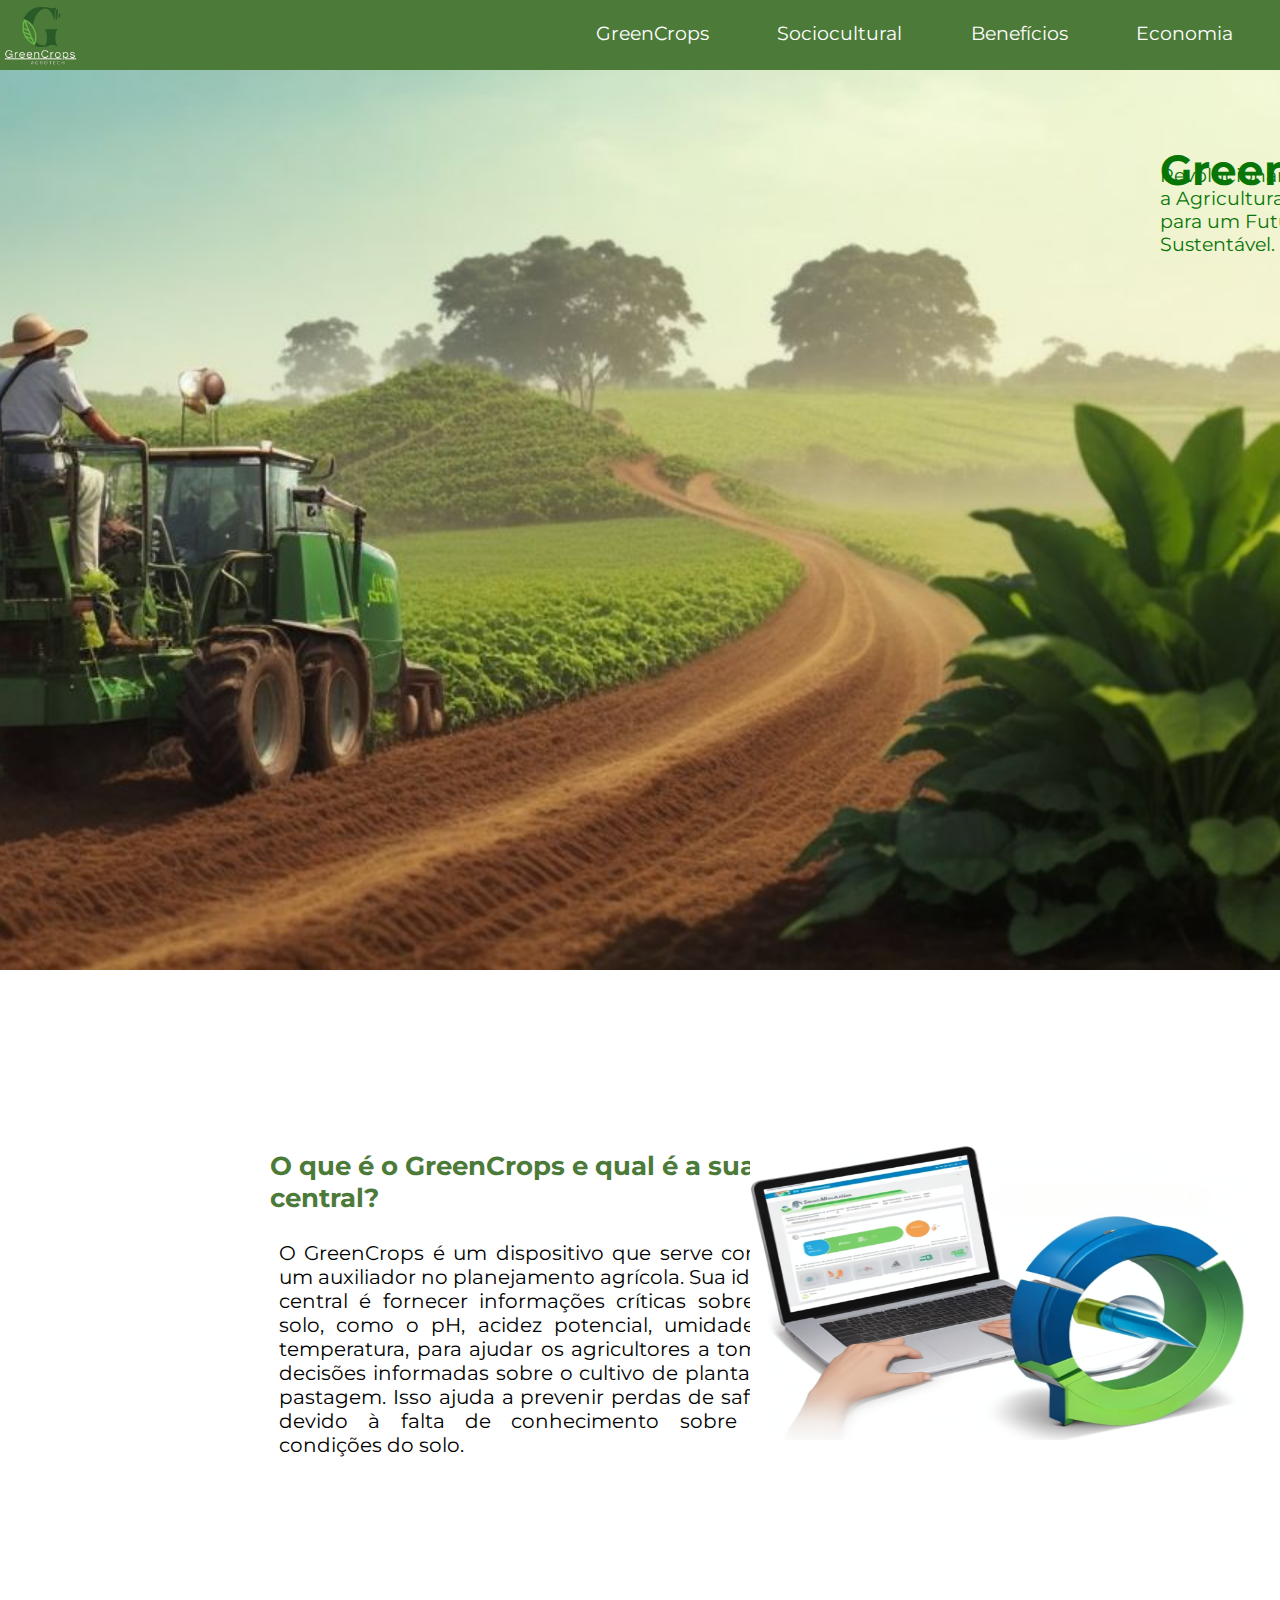
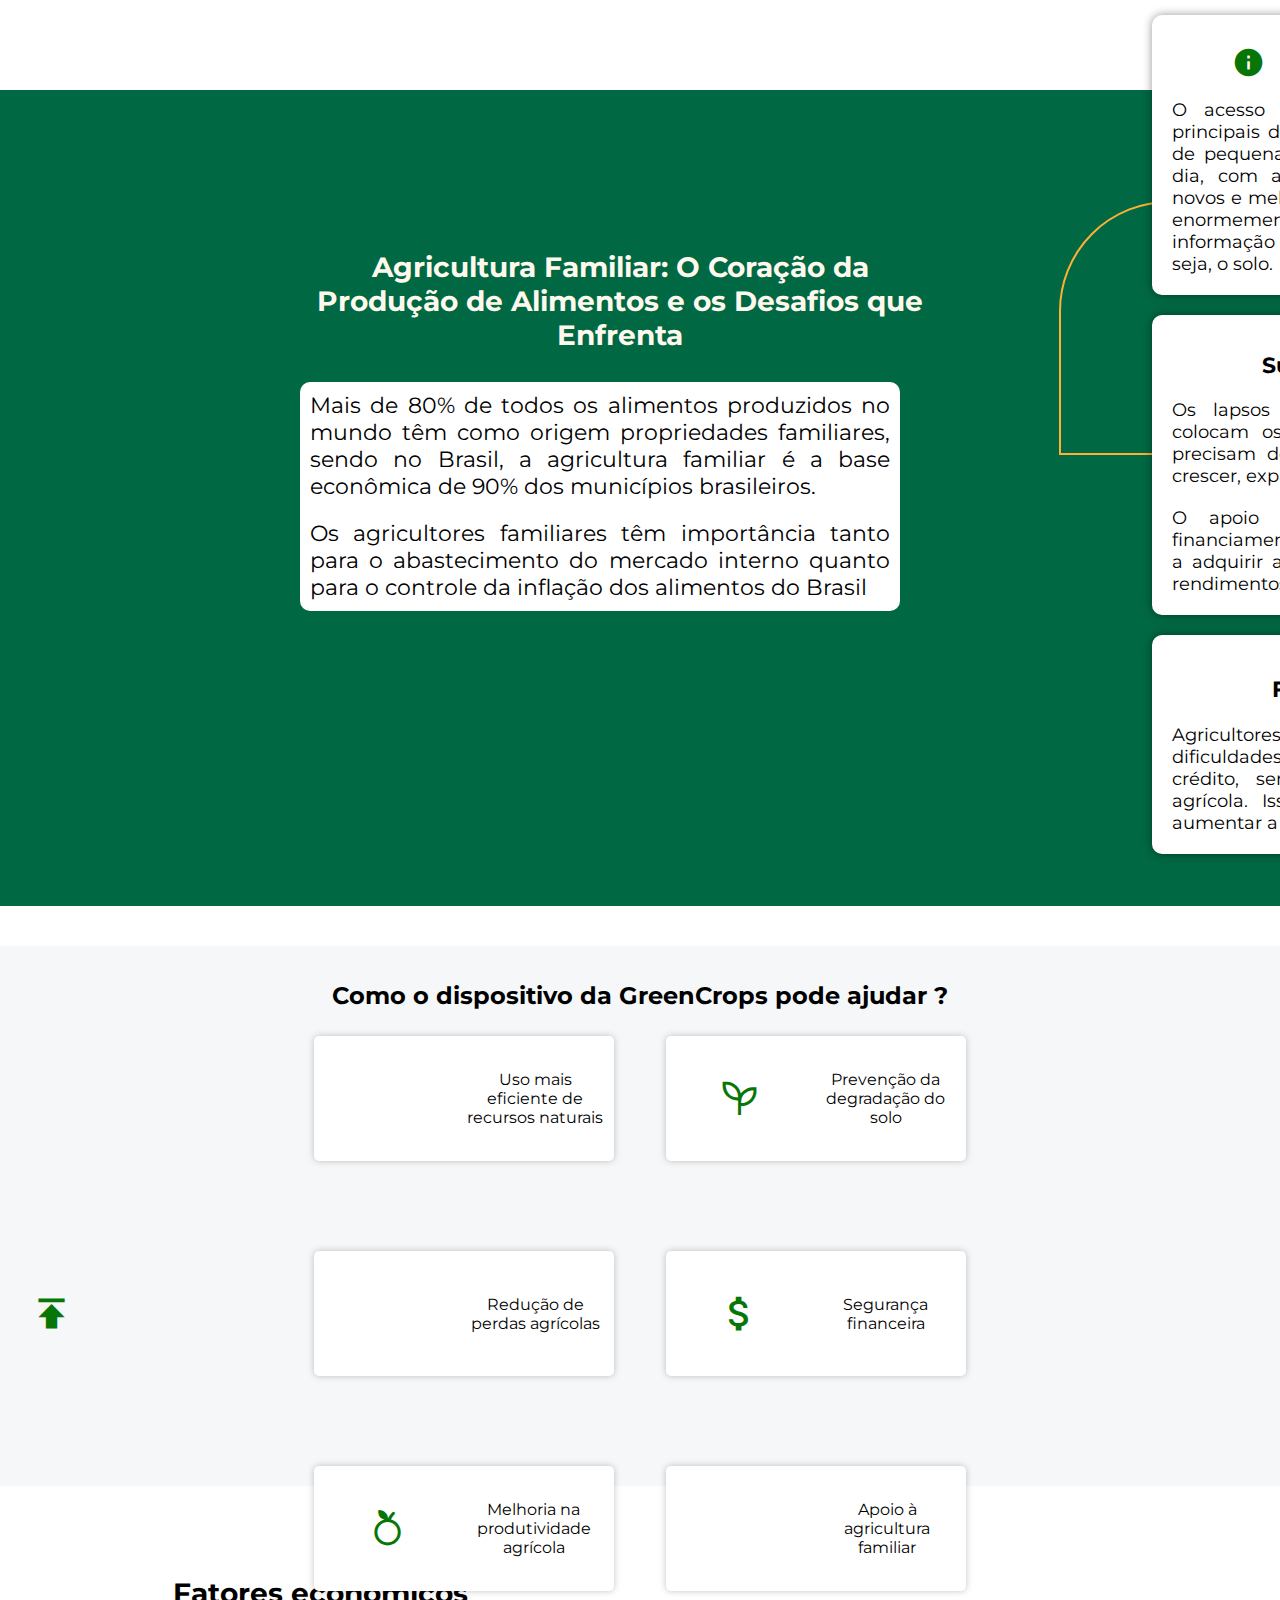
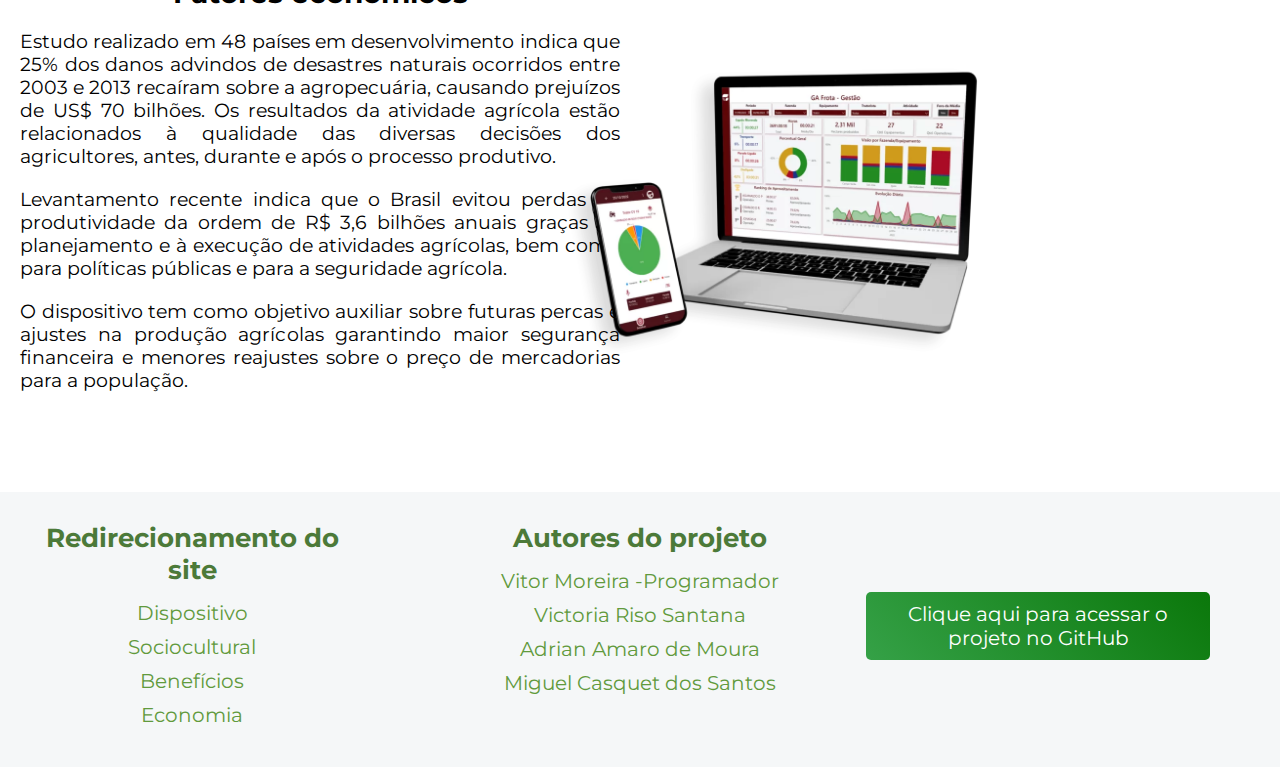
==== commit 3e085eb4: "Inicialização da produção do efeito carrossel" ====
--- a/assets/index.html
+++ b/assets/index.html
@@ -38,7 +38,7 @@
                 
             </div>
         </div>
-        <div class="container-elements">
+        <div class="container-elements">    
             <div id="dispositivo-container">
                 <h2>O que é o GreenCrops e qual é a sua ideia central?</h2>
                 <p>O GreenCrops é um dispositivo que serve como um auxiliador no planejamento agrícola. Sua ideia central é fornecer informações críticas sobre o solo, como o pH, acidez potencial, umidade e temperatura, para ajudar os agricultores a tomar decisões informadas sobre o cultivo de plantas e pastagem. Isso ajuda a prevenir perdas de safras devido à falta de conhecimento sobre as condições do solo.</p> 
@@ -49,47 +49,60 @@
             </picture>
         </div>
         <div id="container-elements-especial">
-            <h2>Agricultura Familiar: O Coração da Produção de Alimentos e os Desafios que Enfrenta</h2>
-            <div id="texto-ecossistema">
-                <p>Mais de 80% de todos os alimentos produzidos no mundo têm como origem propriedades familiares, sendo no Brasil, a agricultura familiar é a base econômica de 90% dos municípios brasileiros.</p>
-                <p> Os agricultores familiares têm importância tanto para o abastecimento do mercado interno quanto para o controle da inflação dos alimentos do Brasil</p>
+            <div class="slider-content">
+
+                <input type="radio" name="btn-radio" id="radio1">
+                <input type="radio" name="btn-radio" id="radio2">
+                <input type="radio" name="btn-radio" id="radio3">
+
+                <div class="slide-box primeiro">
+                    <div id="texto-ecossistema">
+                        <p>Mais de 80% de todos os alimentos produzidos no mundo têm como origem propriedades familiares, sendo no Brasil, a agricultura familiar é a base econômica de 90% dos municípios brasileiros.</p>
+                        <p> Os agricultores familiares têm importância tanto para o abastecimento do mercado interno quanto para o controle da inflação dos alimentos do Brasil</p>
+                    </div>
+                </div>
             </div>
-            <div id="bloco-amarelo">
+                <h2>Agricultura Familiar: O Coração da Produção de Alimentos e os Desafios que Enfrenta</h2>
+                <div id="texto-ecossistema">
+                    <p>Mais de 80% de todos os alimentos produzidos no mundo têm como origem propriedades familiares, sendo no Brasil, a agricultura familiar é a base econômica de 90% dos municípios brasileiros.</p>
+                    <p> Os agricultores familiares têm importância tanto para o abastecimento do mercado interno quanto para o controle da inflação dos alimentos do Brasil</p>
+                </div>
+                <div id="bloco-amarelo">
                 
-            </div>
-            <div class="caixas-ecossistema" id="caixa1">
-                <div class="icone-ecossistema">
-                    <span class="material-icons" id="icon1">
-                        info
-                    </span>
                 </div>
-                <div id="titulo01">
-                    <h3>Falta de informação</h3>
+                <div class="caixas-ecossistema" id="caixa1">
+                    <div class="icone-ecossistema">
+                        <span class="material-icons" id="icon1">
+                            info
+                        </span>
+                    </div>
+                    <div id="titulo01">
+                        <h3>Falta de informação</h3>
+                    </div>
+                    <p>O acesso limitado à informação é um dos principais desafios que a maioria dos agricultores de pequena e grande escala enfrentam hoje em dia, com a maioria dos agricultores perdendo novos e melhores métodos de cultivo, o que limita enormemente sua produção, além da pouca informação sobre o tipo de meio de produção, ou seja, o solo.</p>
                 </div>
-                <p>O acesso limitado à informação é um dos principais desafios que a maioria dos agricultores de pequena e grande escala enfrentam hoje em dia, com a maioria dos agricultores perdendo novos e melhores métodos de cultivo, o que limita enormemente sua produção, além da pouca informação sobre o tipo de meio de produção, ou seja, o solo.</p> 
-            </div>
-            <div class="caixas-ecossistema">
-                <div class="icone-ecossistema">
-                    <span class="material-icons" id="icon2">
-                        savings
-                    </span>                    
+                <div class="caixas-ecossistema">
+                    <div class="icone-ecossistema">
+                        <span class="material-icons" id="icon2">
+                            savings
+                        </span>
+                    </div>
+                    <div id="titulo02">
+                        <h3>Suporte financeiro insuficiente</h3>
+                    </div>
+                    <p>Os lapsos encontrados nas práticas agrícolas colocam os agricultores em situações em que precisam de apoio financeiro para que possam crescer, expandir e melhorar seus rendimentos.</p>
+                    <p> O apoio financeiro, seja pelo governo ou financiamento privado, ajuda muito os agricultores a adquirir as melhores práticas e sementes para rendimentos agrícolas mais fáceis e produtivos</p>
                 </div>
-                <div id="titulo02">
-                    <h3>Suporte financeiro insuficiente</h3>
-                </div>
-                <p>Os lapsos encontrados nas práticas agrícolas colocam os agricultores em situações em que precisam de apoio financeiro para que possam crescer, expandir e melhorar seus rendimentos.</p>
-                <p> O apoio financeiro, seja pelo governo ou financiamento privado, ajuda muito os agricultores a adquirir as melhores práticas e sementes para rendimentos agrícolas mais fáceis e produtivos</p>
-            </div>
-            <div class="caixas-ecossistema">
-                <div class="icone-ecossistema">
-                    <span class="material-icons" id="icon3">
-                        agriculture
-                    </span>
-                </div>
-                <div id="titulo03">
-                    <h3>Falta de acesso a recursos</h3>
-                </div>
-                <p>Agricultores familiares muitas vezes enfrentam dificuldades no acesso a recursos, como terra, crédito, sementes de qualidade e tecnologia agrícola. Isso pode limitar sua capacidade de aumentar a produtividade.</p>
+                <div class="caixas-ecossistema">
+                    <div class="icone-ecossistema">
+                        <span class="material-icons" id="icon3">
+                            agriculture
+                        </span>
+                    </div>
+                    <div id="titulo03">
+                        <h3>Falta de acesso a recursos</h3>
+                    </div>
+                    <p>Agricultores familiares muitas vezes enfrentam dificuldades no acesso a recursos, como terra, crédito, sementes de qualidade e tecnologia agrícola. Isso pode limitar sua capacidade de aumentar a produtividade.</p>
             </div>
         </div>
         <div id="container-GrenCrops-ajuda">
--- a/assets/estilos/style.css
+++ b/assets/estilos/style.css
@@ -77,6 +77,7 @@
 
 nav a {
     text-decoration: none;
+    font-size: 19px;
     margin: 1.5vw;
     padding-right: 13px;
     padding-left: 13px;
@@ -145,18 +146,21 @@
 
 #container-inicio > p {
     color: var(--cor3);
+    font-size: 19px;
+    position: absolute;
+    top: 140px; 
+    left: 1160px;
+    transform: translate(0, -50%); 
+    z-index: 2; 
+}
+
+#container-inicio > h1 {
+    color: var(--cor3);
+    font-size: 42px;
+    padding-bottom: 20px;
     position: absolute;
     top: 110px; 
-    left: 1210px;
-    transform: translate(0, -50%); 
-    z-index: 2; 
-}
-
-#container-inicio > h1 {
-    color: var(--cor3);
-    position: absolute;
-    top: 80px; 
-    left: 1210px;
+    left: 1160px;
     transform: translate(0, -50%); 
     z-index: 2; 
 }
@@ -173,26 +177,27 @@
 }
 
 #dispositivo-container > h2{
+    font-size: 26px;
     position: relative;
     color: var(--cor1);
-    top: 210px;
+    top: 180px;
     left: 270px;
 }
 
 #dispositivo-container > p {
     max-width: 500px;
     text-align: justify;
-    font-size: 18px;
+    font-size: 20px;
     margin: 27px 0px 10px;
     position: relative;
-    top: 230px;
+    top: 180px;
     left: 279px;
 }
 
 picture > img {
     position: relative;
     top: 170px;
-    left: 80px;
+    left: 110px;
     width: 500px;
     height: 300px;
 }
@@ -206,6 +211,10 @@
     flex-direction: column;
     align-items: flex-end;
     z-index: 1;
+}
+
+.slider-content {
+    display: none;
 }
 
 #bloco-amarelo {
@@ -236,15 +245,15 @@
 }
 
 #icon1 {
-    font-size: 30px;
+    font-size: 33px;
     position: relative;
     top: 21px;
-    left: 90px;
+    left: 70px;
     color: var(--cor3);
 }
 
 #icon2 {
-    font-size: 30px;
+    font-size: 33px;
     position: relative;
     top: 21px;
     left: 40px;
@@ -260,20 +269,23 @@
 }
 
 #titulo01 > h3 {
-    position: relative;
-    left: 150px;
+    font-size: 22px;
+    position: relative;
+    left: 140px;
     top: -10px;
 }
 
 #titulo02 > h3 {
+    font-size: 22px;
     position: relative;
     left: 100px;
     top: -10px;
 }
 
 #titulo03 > h3 {
-    position: relative;
-    left: 130px;
+    font-size: 22px;
+    position: relative;
+    left: 110px;
     top: -11px;
 }
 
@@ -284,7 +296,8 @@
 }
 
 #container-elements-especial > h2 {
-    width: 600px;
+    font-size: 28px;
+    width: 640px;
     align-self: flex-start;
     position: relative;
     top: 160px;
@@ -311,6 +324,7 @@
     padding: 10px;
     text-align: justify;
 }
+
 
 #container-GrenCrops-ajuda {
     width: 100vw;
@@ -387,10 +401,12 @@
 }
   
 #conteudo-economia h2 {
-    margin: 0;
+    font-size: 28px;
+    margin-bottom: 10px;
 }
 
 #conteudo-economia p {
+    font-size: 19px;
     max-width: 600px;
     padding: 10px;
 }
@@ -401,6 +417,8 @@
 display: flex;
 justify-content: center;
 align-items: center;
+position: relative;
+top: 80px;
 }
   
 #imagem-economia img {
@@ -410,7 +428,6 @@
 margin-right: 25vw;
 }
 
-/* Estilo para o footer */
 footer {
     background-color: #F5F7F8;
     padding: 30px 0;
@@ -428,7 +445,7 @@
 }
 
 footer h3 {
-    font-size: 24px;
+    font-size: 26px;
     margin-bottom: 15px;
     color: var(--cor1);
 }
@@ -438,6 +455,7 @@
 }
 
 footer a {
+    font-size: 20px;
     text-decoration: none;
     color: var(--cor2);
     display: block;
@@ -490,6 +508,8 @@
     color: #FFF;
     position: relative;
     overflow: hidden;
+    left: -50px;
+    top: 50px;
 }
 
 #projeto-github a:hover {
--- a/assets/estilos/celular.css
+++ b/assets/estilos/celular.css
@@ -70,22 +70,55 @@
         top: 60px;
     }
 
-    #dispositivo-container{
-        width: 100vw;
-        display: flex;
-        flex-direction: column;
-    }
-
-    #dispositivo-container > h2,
-    #dispositivo-container > p {
-        width: 500px;
+    #dispositivo-container {
+        width: 100%;
+        height: 80vh;
+        position: relative;
+        text-align: center;
+      }
+      
+      #dispositivo-container > h2 {
+        width: 400px;
         text-align: justify;
         max-width: 100%;
         margin: 0;
-        left: 0;
-    }
-
+        font-size: 22px; 
+        position: absolute;
+        top: 40%; 
+        left: 50%; 
+        transform: translate(-50%, -50%); 
+        padding-bottom: 8vh;
+      }
+      
+      #dispositivo-container > p {
+        width: 350px;
+        text-align: justify;
+        max-width: 100%;
+        margin: 0;
+        font-size: 16px; 
+        position: absolute;
+        top: 60%; 
+        left: 50%; 
+        transform: translate(-50%, -50%); 
+      }
+      
     picture {
         display: none;
     }
+
+    #bloco-amarelo {
+        display: none;
+    }
+
+    .caixas-ecossistema {
+        display: none;
+    }
+
+    #texto-ecossistema {
+        display: none;
+    }
+
+    #container-elements-especial > h2 {
+        display: none; /*AQUI PARA INSERIR O TITULO NOVAMENTE*/
+    }
 }